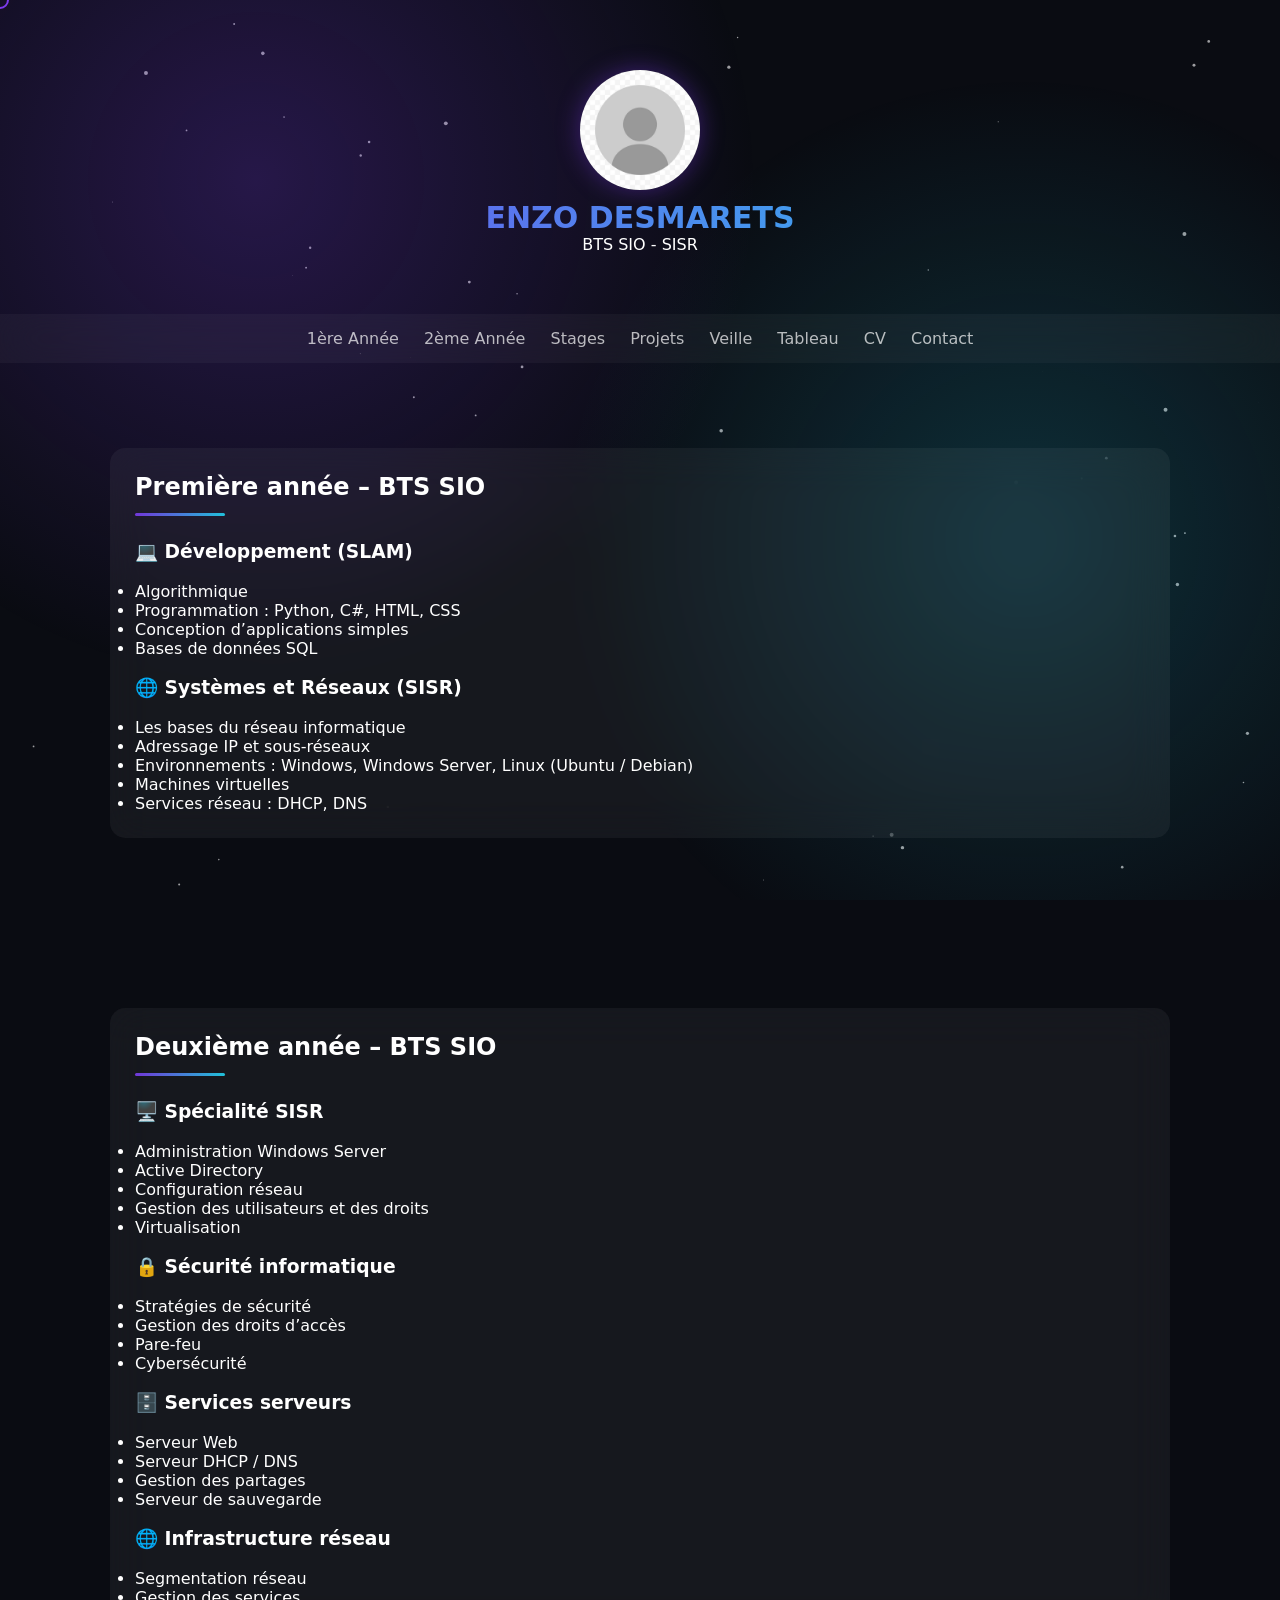
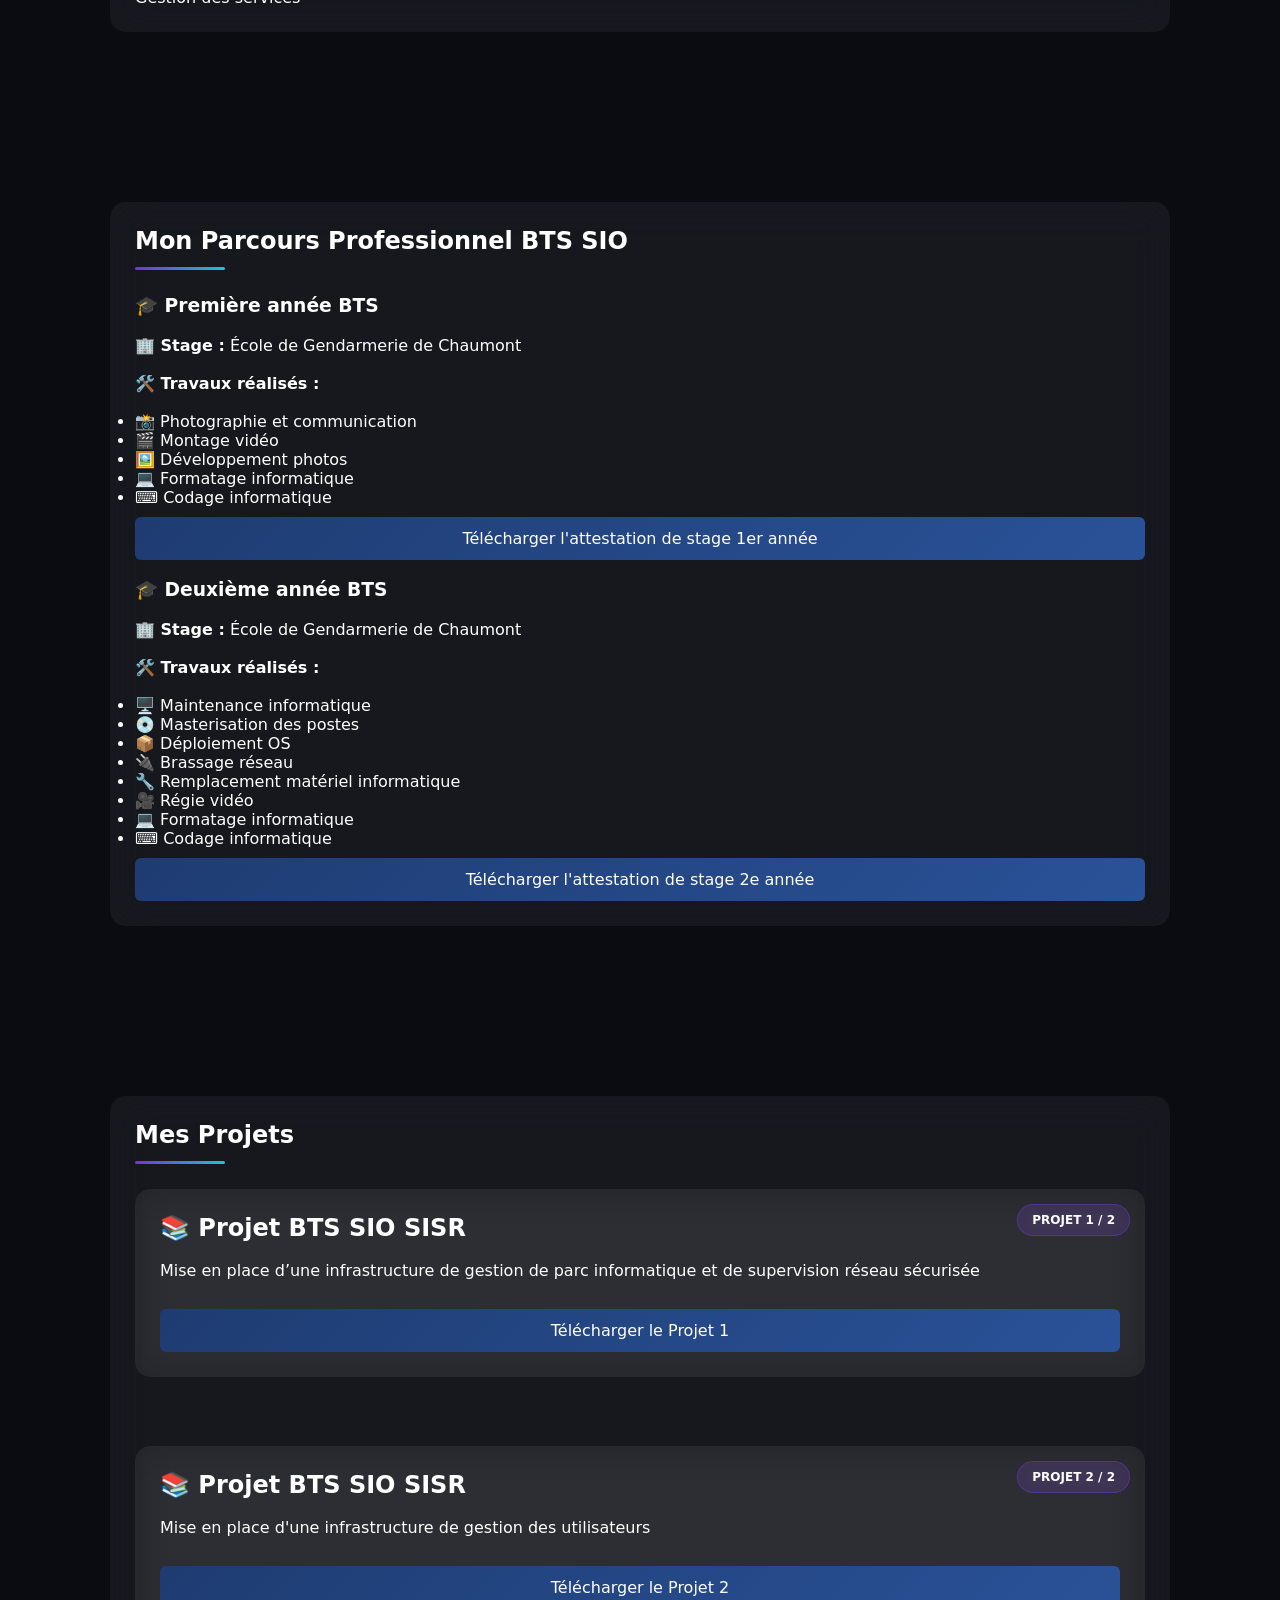
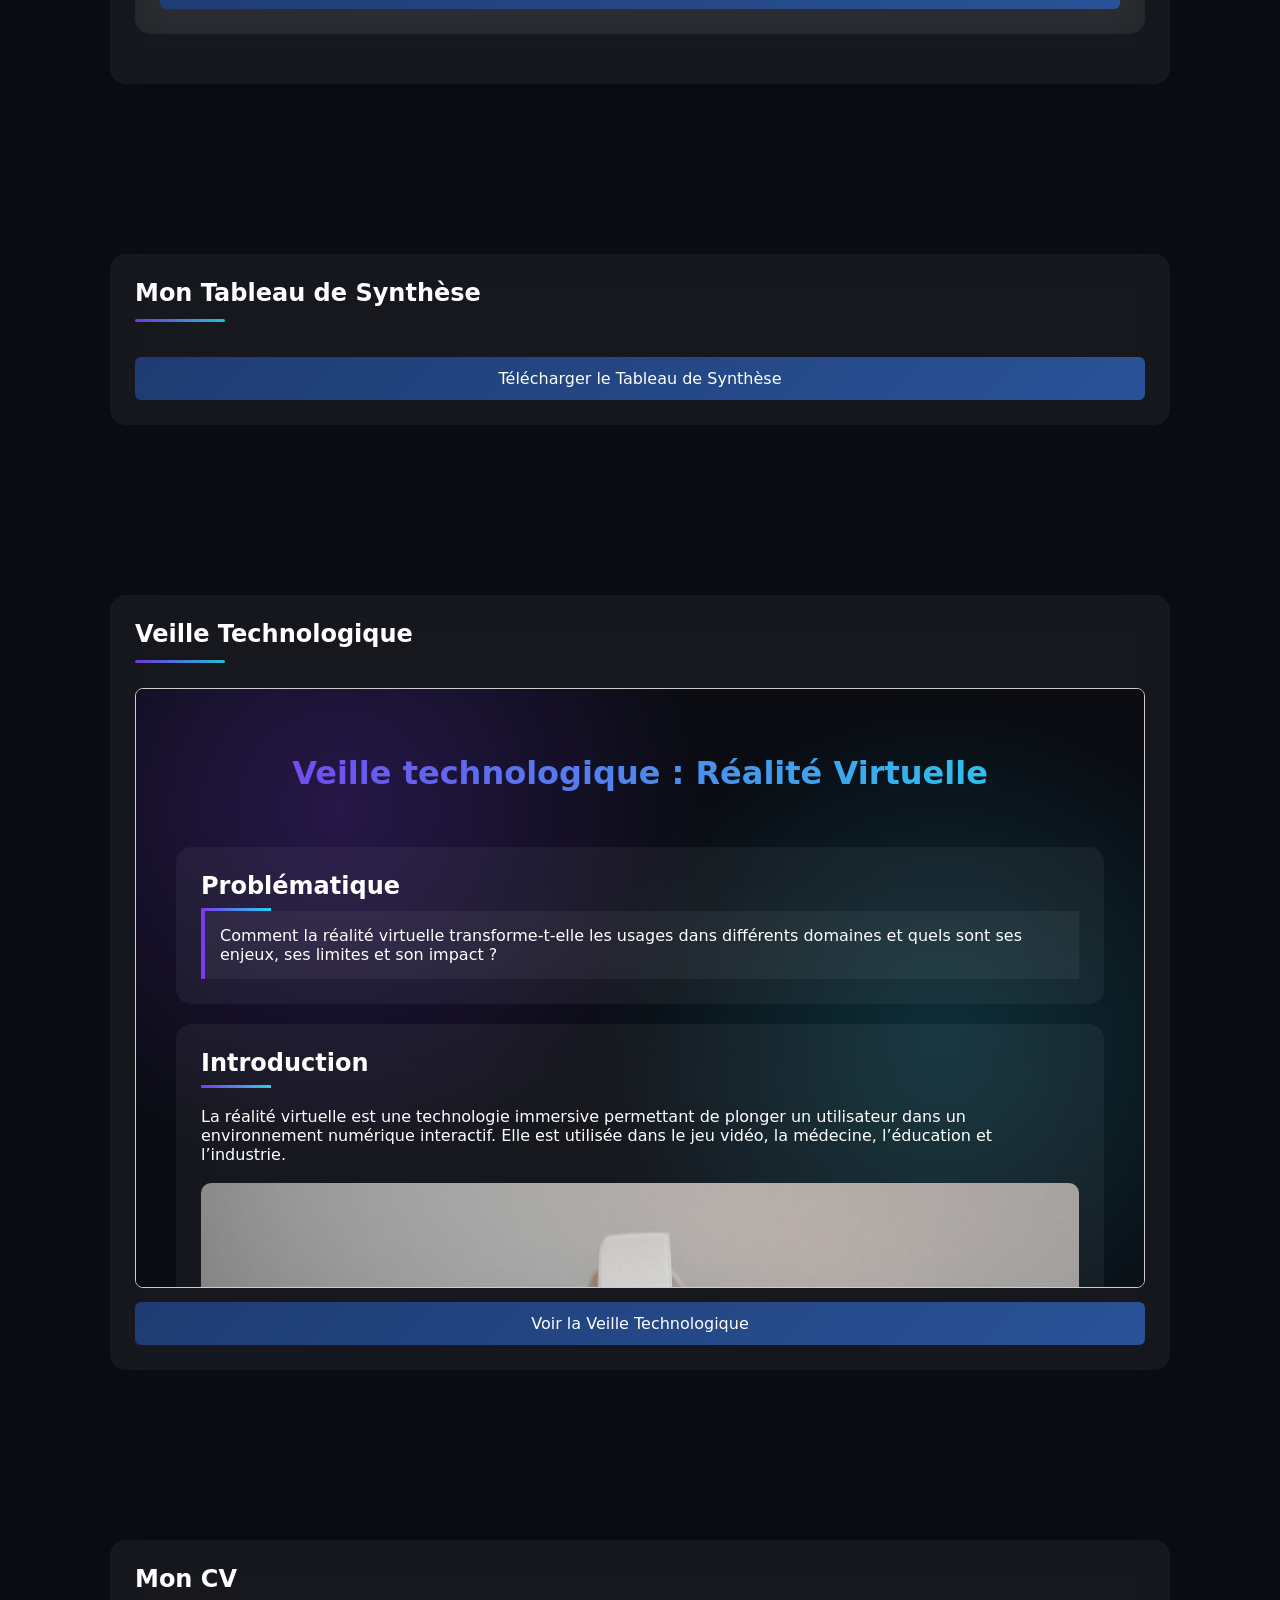
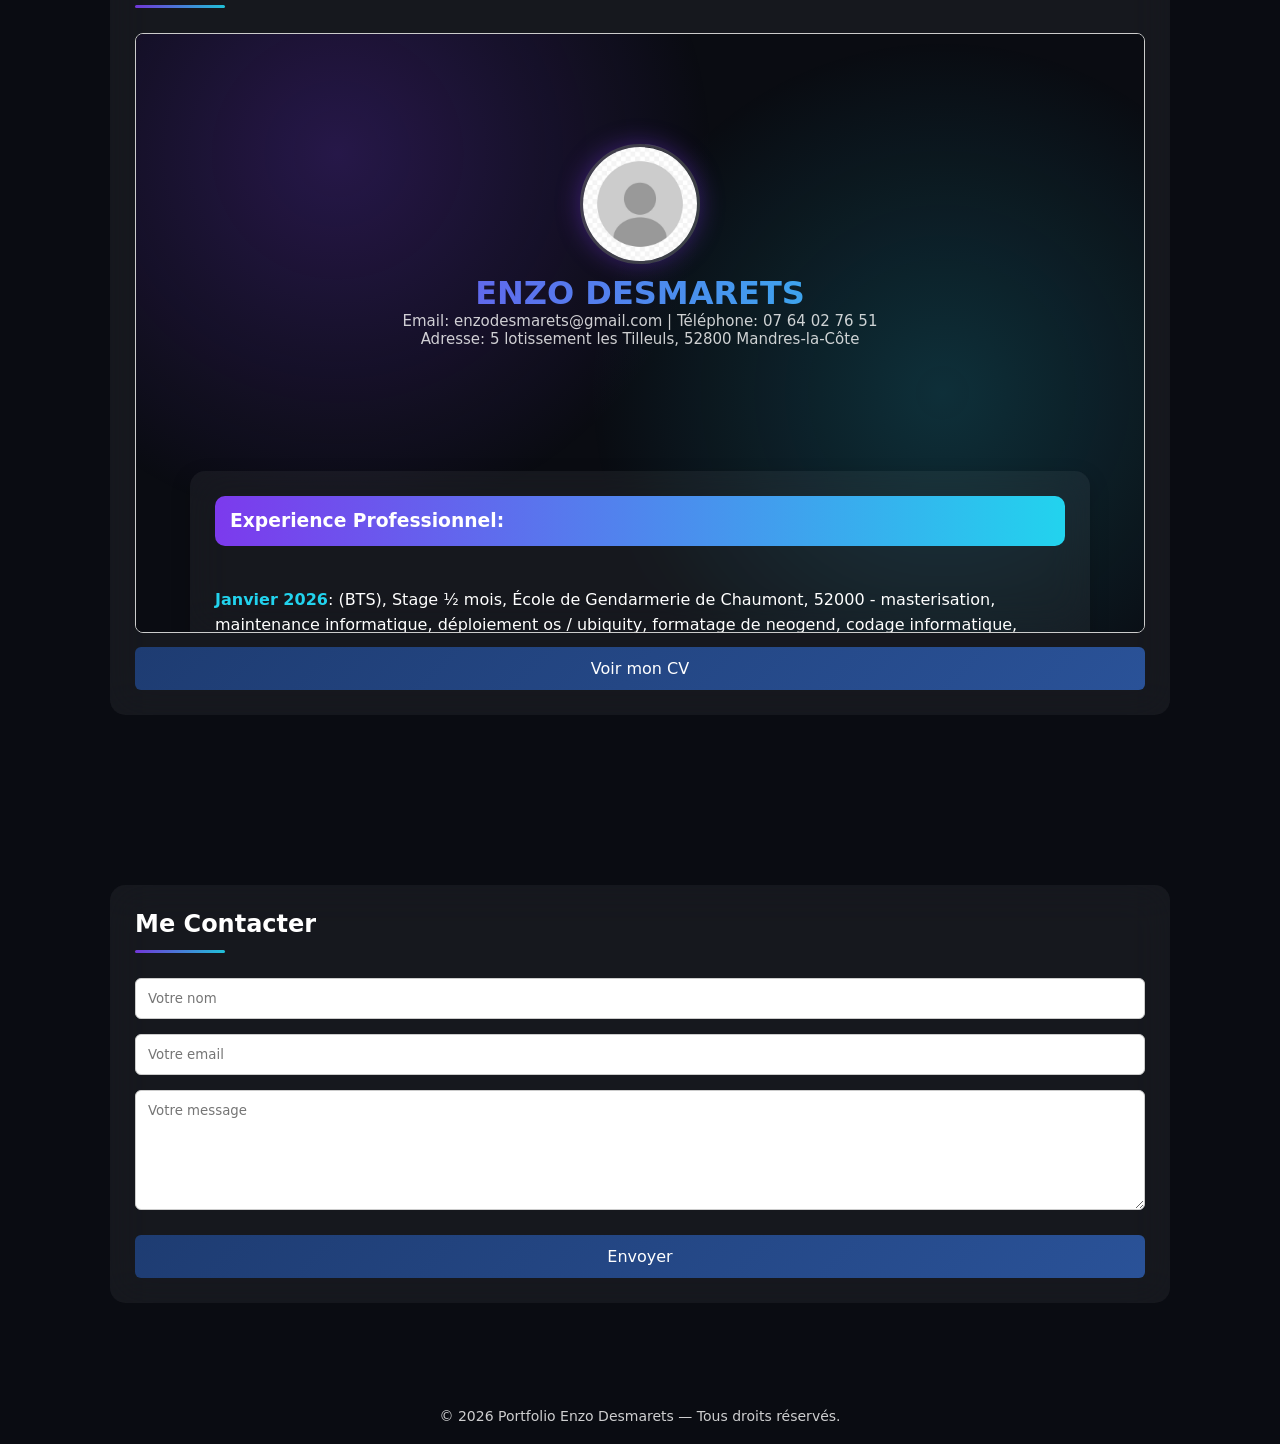
==== index.html @ a26c182f "Update index.html" ====
<!DOCTYPE html>
<html lang="fr">
<head>
<meta charset="UTF-8">
<meta name="viewport" content="width=device-width, initial-scale=1.0">
<meta name="google-site-verification" content="pFvo2WnV0x5pmkBPAcNM3B3p7vbCl_93_5OpDo-LaFs" />
    <title>Portfolio - Enzo Desmarets</title>
<meta property="og:title" content="Enzo DESMARETS">
<meta property="og:description" content="MON PORTEFOLIO">
<meta property="og:image" content="https://enzodes.github.io/Portefolio/preview.png">
<meta property="og:url" content="https://enzodes.github.io/Portefolio/">
<meta property="og:type" content="website">
<meta property="og:image" content="https://enzodes.github.io/Portefolio/preview.png">
<html lang="fr">
<link rel="icon" type="image/x-icon" href="favicon.ico">
<link rel="icon" type="image/x-icon" href="favicon.ico">
<link rel="icon" type="image/png" sizes="32x32" href="favicon-32x32.png">
<link rel="icon" type="image/png" sizes="16x16" href="favicon-16x16.png">
<link rel="apple-touch-icon" sizes="180x180" href="apple-touch-icon.png">
<link rel="manifest" href="site.webmanifest">
<style>

/* =========================
RESET / BASE
========================= */
*{
  margin:0;
  padding:0;
  box-sizing:border-box;
  font-family:system-ui, Arial;
}

body{
  background:#0a0c12;
  color:white;
  overflow-x:hidden;
}

/* =========================
BACKGROUND ANIMÉ PREMIUM
========================= */
body::before{
  content:"";
  position:fixed;
  inset:0;
  background:
    radial-gradient(circle at 20% 20%, rgba(124,58,237,0.25), transparent 40%),
    radial-gradient(circle at 80% 60%, rgba(34,211,238,0.18), transparent 40%);
  animation:bgMove 12s infinite alternate ease-in-out;
  z-index:-2;
}

@keyframes bgMove{
  0%{transform:scale(1) translate(0,0);}
  100%{transform:scale(1.15) translate(30px,-20px);}
}

/* =========================
CURSOR CUSTOM
========================= */
.cursor{
  position:fixed;
  width:18px;
  height:18px;
  border:2px solid #7c3aed;
  border-radius:50%;
  pointer-events:none;
  transform:translate(-50%,-50%);
  transition:0.05s;
  z-index:9999;
}

/* =========================
PARTICLES
========================= */
#particles{
  position:fixed;
  inset:0;
  z-index:-3;
}

/* =========================
NAV PREMIUM
========================= */
nav{
  background:rgba(255,255,255,0.04);
  backdrop-filter:blur(20px);
  position:sticky;
  top:0;
  z-index:1000;
  padding:15px;
  text-align:center;
}

nav a{
  color:white;
  margin:10px;
  text-decoration:none;
  opacity:0.7;
  transition:0.3s;
  position:relative;
}

nav a:hover{
  opacity:1;
  color:#7c3aed;
}

nav a::after{
  content:"";
  position:absolute;
  left:0;
  bottom:-5px;
  width:0%;
  height:2px;
  background:#7c3aed;
  transition:0.3s;
}

nav a:hover::after{
  width:100%;
}

/* =========================
HERO / HEADER
========================= */
header{
  text-align:center;
  padding:60px 20px;
}

header img{
  width:120px;
  height:120px;
  border-radius:50%;
  object-fit:cover;
  margin-bottom:5px;
  box-shadow:0 0 25px rgba(124,58,237,0.4);
}

header h2{
  font-size:30px;
  background:linear-gradient(90deg,#7c3aed,#22d3ee);
  -webkit-background-clip:text;
  -webkit-text-fill-color:transparent;
}

/* =========================
SECTIONS
========================= */
section{
  max-width:1100px;
  margin:auto;
  padding:60px 20px;
}

/* =========================
CARDS PREMIUM
========================= */
.card{
  background:rgba(255,255,255,0.05);
  backdrop-filter:blur(20px);
  padding:25px;
  border-radius:15px;
  margin:25px 0;
  transition:0.5s;
  position:relative;
  overflow: hidden;
}

.card:hover{
  transform:translateY(-10px) scale(1.02);
  background:rgba(124,58,237,0.12);
}

.card::before{
  content:"";
  position:absolute;
 pointer-events: none;
  inset:0;
  background:radial-gradient(circle, rgba(124,58,237,0.2), transparent 60%);
  opacity:0;
  transition:0.5s;
}

.card:hover::before{
  opacity:1;
}

/* =========================
BUTTONS
========================= */
button{
  padding:12px 20px;
  border:none;
  border-radius:10px;
  background:#7c3aed;
  color:white;
  cursor:pointer;
  transition:0.3s;
}

button:hover{
  transform:scale(1.05);
  box-shadow:0 0 25px rgba(124,58,237,0.4);
}

/* =========================
REVEAL ANIMATION
========================= */
.reveal{
  opacity:0;
  transform:translateY(50px);
  transition:1s ease;
}

.reveal.active{
  opacity:1;
  transform:translateY(0);
}

/* =========================
SMOOTH SCROLL
========================= */
html{
  scroll-behavior:smooth;
}

.divider{
  width:90px;
  height:3px;
  margin:12px 0 25px 0;
  border-radius:10px;
  background:linear-gradient(90deg,#7c3aed,#22d3ee);
  opacity:0.9;
}

/* =========================
BOUTONS PREMIUM AURA
========================= */
button{
  position:relative;
  overflow:hidden;
  z-index:1;
}

/* effet glow */
button::before{
  content:"";
  position:absolute;
  inset:-2px;
  border-radius:inherit;
  background:linear-gradient(90deg,#7c3aed,#22d3ee,#7c3aed);
  opacity:0;
  filter:blur(12px);
  transition:0.3s;
  z-index:-1;
}

/* animation hover */
button:hover::before{
  opacity:1;
  animation:glowMove 6s linear infinite;
}

/* effet mouvement */
button:hover{
  transform:translateY(-2px) scale(1.02);
  box-shadow:0 10px 25px rgba(124,58,237,0.3);
}

/* animation du glow */
@keyframes glowMove{
  0%{background-position:0%;}
  100%{background-position:200%;}
}
button:active{
  transform:scale(0.97);
}

/* =========================
BADGE PROJET (premium)
========================= */
.badge {
  position: absolute;
  top: 15px;
  right: 15px;

  padding: 8px 14px;
  border-radius: 20px;

  background: rgba(124,58,237,0.15);
  backdrop-filter: blur(10px);

  border: 1px solid rgba(124,58,237,0.4);
  color: white;

  font-weight: bold;
  font-size: 12px;
}
	
</style>
</head>

<body>

<div class="cursor"></div>
<canvas id="particles"></canvas>

<header>
<img src="preview.png" 
     style="
        width:120px;
        height:120px;
        object-fit:cover;
        border-radius:50%;
        display:block;
	  margin:10px auto;
     ">
<h2>ENZO DESMARETS</h2>
<p>BTS SIO - SISR</p>
</header>

<nav>
<a href="#annee1">1ère Année</a>
<a href="#annee2">2ème Année</a>
<a href="#stages">Stages</a>
<a href="#projets">Projets</a>
<a href="#techno">Veille</a>
<a href="#tableau">Tableau</a>
<a href="#cv">CV</a>
<a href="#contact">Contact</a>
</nav>

<!-- TON CONTENU ORIGINAL (inchangé) -->

<section id="annee1" class="reveal">
<div class="card">
<h2>Première année – BTS SIO</h2>
<div class="divider"></div>
<h3>💻 Développement (SLAM)</h3>
<ul>
<br>
<li>Algorithmique</li>
<li>Programmation : Python, C#, HTML, CSS</li>
<li>Conception d’applications simples</li>
<li>Bases de données SQL</li>
</ul>
<br>
<h3>🌐 Systèmes et Réseaux (SISR)</h3>
<ul>
<br>
<li>Les bases du réseau informatique</li>
<li>Adressage IP et sous-réseaux</li>
<li>Environnements : Windows, Windows Server, Linux (Ubuntu / Debian)</li>
<li>Machines virtuelles</li>
<li>Services réseau : DHCP, DNS</li>
</ul>
</div>
</section>

<section id="annee2" class="reveal">
<div class="card">
<h2>Deuxième année – BTS SIO</h2>
<div class="divider"></div>
<h3>🖥️ Spécialité SISR</h3>
<ul>
<br>
<li>Administration Windows Server</li>
<li>Active Directory</li>
<li>Configuration réseau</li>
<li>Gestion des utilisateurs et des droits</li>
<li>Virtualisation</li>
</ul>
<br>
<h3>🔒 Sécurité informatique</h3>
<ul>
<br>
<li>Stratégies de sécurité</li>
<li>Gestion des droits d’accès</li>
<li>Pare-feu</li>
<li>Cybersécurité</li>
</ul>
<br>
<h3>🗄️ Services serveurs</h3>
<ul>
<br>
<li>Serveur Web</li>
<li>Serveur DHCP / DNS</li>
<li>Gestion des partages</li>
<li>Serveur de sauvegarde</li>
</ul>
<br>
<h3>🌐 Infrastructure réseau</h3>
<ul>
<br>
<li>Segmentation réseau</li>
<li>Gestion des services</li>
</ul>
</div>
</section>

<section id="stages" class="reveal">
<div class="card">

    <h2 style="text-align: left;">Mon Parcours Professionnel BTS SIO</h2>
    <div class="divider"></div>

    <div class="timeline" style="position: relative; margin: 0; padding: 0;">
        <h3>🎓 Première année BTS</h3>
        <br>
        <p><strong>🏢 Stage :</strong> École de Gendarmerie de Chaumont</p>
        <br>
         
        <h4>🛠️ Travaux réalisés :</h4>
        <br>
        <ul>
            <li>📸 Photographie et communication</li>
            <li>🎬 Montage vidéo</li>
            <li>🖼️ Développement photos</li>
            <li>💻 Formatage informatique</li>
            <li>⌨️ Codage informatique</li>
        </ul>

					<a href="">
 <button style="
      width: 100%;
      padding: 12px;
      font-size: 16px;
     background: linear-gradient(135deg, #1e3c72, #2a5298);
      color: #fff;
      border: none;
      border-radius: 6px;
      cursor: pointer;
	  margin-top:10px
    ">
      Télécharger l'attestation de stage 1er année
 </button>
</a>

        <br><br>
        <h3>🎓 Deuxième année BTS</h3>
        <br>
        <p><strong>🏢 Stage :</strong> École de Gendarmerie de Chaumont</p>
        <br>

        <h4>🛠️ Travaux réalisés :</h4>
		<br>
        <ul>
            <li>🖥️ Maintenance informatique</li>
            <li>💿 Masterisation des postes</li>
            <li>📦 Déploiement OS</li>
            <li>🔌 Brassage réseau</li>
            <li>🔧 Remplacement matériel informatique</li>
            <li>🎥 Régie vidéo</li>
            <li>💻 Formatage informatique</li>
            <li>⌨️ Codage informatique</li>
			
			<a href="">
 <button style="
      width: 100%;
      padding: 12px;
      font-size: 16px;
     background: linear-gradient(135deg, #1e3c72, #2a5298);
      color: #fff;
      border: none;
      border-radius: 6px;
      cursor: pointer;
	  margin-top:10px
    ">
      Télécharger l'attestation de stage 2e année
 </button>
</a>
        </ul>
         </div>
    </div>
</div>
</section>


<section id="projets" class="reveal">
		<div class="card">

<h2>Mes Projets</h2>
	<div class="divider"></div>
<div class="card">
 <div class="badge">PROJET 1 / 2</div>
    <h1>📚 Projet BTS SIO SISR</h1>
		<br>
    <p>Mise en place d’une infrastructure de gestion de parc informatique et de supervision réseau sécurisée</p>
		<br>
<a href="BTS_SIO_Epreuve E6_DESMARETS Enzo_Projet (1).docx">
 <button style="
      width: 100%;
      padding: 12px;
      font-size: 16px;
     background: linear-gradient(135deg, #1e3c72, #2a5298);
      color: #fff;
      border: none;
      border-radius: 6px;
      cursor: pointer;
	  margin-top:10px
    ">
      Télécharger le Projet 1
 </button>
</a>
</div>
<br>
	<div class="card">
	<div class="badge">PROJET 2 / 2</div>
    <h1>📚 Projet BTS SIO SISR</h1>
	<br>
    <p>Mise en place d'une infrastructure de gestion des utilisateurs</p>
	<br>
<a href="BTS_SIO_Epreuve E6_DESMARETS Enzo_Projet (2).docx">

 <button style="
      width: 100%;
      padding: 12px;
      font-size: 16px;
     background: linear-gradient(135deg, #1e3c72, #2a5298);
      color: #fff;
      border: none;
      border-radius: 6px;
      cursor: pointer;
	  margin-top:10px
    ">
	
      Télécharger le Projet 2
 </button>
</a>
</div>
</div>
</section>

	<section id="tableau" class="reveal">
	<div class="card">

<h2>Mon Tableau de Synthèse</h2>
<div class="divider"></div>
<a href="Tableau_de_synthese_2026.xlsx">
 <button style="
      width: 100%;
      padding: 12px;
      font-size: 16px;
     background: linear-gradient(135deg, #1e3c72, #2a5298);
      color: #fff;
      border: none;
      border-radius: 6px;
      cursor: pointer;
	  margin-top:10px
    ">
      Télécharger le Tableau de Synthèse
 </button>
</a>
</div>
</section>

<section id="techno" class="reveal">
<div class="card">
<h2>Veille Technologique</h2>
<div class="divider"></div>
<iframe 
    src="veille.html"        
    width="100%"        
    height="600px"      
    style="border:1px solid #ccc; border-radius:8px;"
    frameborder="0"
    allowfullscreen>
</iframe>

 <a href="veille.html">

 <button style="
      width: 100%;
      padding: 12px;
      font-size: 16px;
     background: linear-gradient(135deg, #1e3c72, #2a5298);
      color: #fff;
      border: none;
      border-radius: 6px;
      cursor: pointer;
	  margin-top:10px
    ">
      Voir la Veille Technologique
 </button>
 </a>
</section>
</div>

<section id="cv" class="reveal">
<div class="card">
<h2>Mon CV</h2>
<div class="divider"></div>

<iframe 
    src="CV.html"        
    width="100%"        
    height="600px"      
    style="border:1px solid #ccc; border-radius:8px;"
    frameborder="0"
    allowfullscreen>
</iframe>
	<a href="CV.html">
	
	

 <button style="
      width: 100%;
      padding: 12px;
      font-size: 16px;
     background: linear-gradient(135deg, #1e3c72, #2a5298);
      color: #fff;
      border: none;
      border-radius: 6px;
      cursor: pointer;
	  margin-top:10px
    ">
      Voir mon CV
 </button>
</a>
</div>
</section>



<section id="contact" class="reveal">
<div class="card">
  <h2>Me Contacter</h2>
<div class="divider"></div>
  <form action="mailto:enzodesmarets@gmail.com" method="POST" style="display:flex; flex-direction:column; gap:15px; margin-top:10px;">
      <input type="text" name="name" placeholder="Votre nom" required style="padding:12px; border-radius:6px; border:1px solid #ccc;">
      <input type="email" name="email" placeholder="Votre email" required style="padding:12px; border-radius:6px; border:1px solid #ccc;">
      <textarea name="message" placeholder="Votre message" required style="padding:12px; border-radius:6px; border:1px solid #ccc; min-height:120px;"></textarea>
      <button type="submit" style="padding:12px; background:#00bfff; color:#fff; border:none; background: linear-gradient(135deg, #1e3c72, #2a5298);border-radius:6px; cursor:pointer; font-size:16px; margin-top:10px">Envoyer</button>
  </form>
</div>
</section>

<script>

/* =========================
CURSOR
========================= */
const cursor=document.querySelector(".cursor");

document.addEventListener("mousemove",(e)=>{
  cursor.style.left=e.clientX+"px";
  cursor.style.top=e.clientY+"px";
});

/* =========================
REVEAL
========================= */
const observer=new IntersectionObserver(entries=>{
  entries.forEach(entry=>{
    if(entry.isIntersecting){
      entry.target.classList.add("active");
    }
  });
});

document.querySelectorAll(".reveal").forEach(el=>{
  observer.observe(el);
});

/* =========================
PARTICLES
========================= */
const canvas=document.getElementById("particles");
const ctx=canvas.getContext("2d");

canvas.width=window.innerWidth;
canvas.height=window.innerHeight;

let particles=[];

for(let i=0;i<70;i++){
  particles.push({
    x:Math.random()*canvas.width,
    y:Math.random()*canvas.height,
    r:Math.random()*2,
    dx:(Math.random()-0.5)*0.5,
    dy:(Math.random()-0.5)*0.5
  });
}

function animate(){
  ctx.clearRect(0,0,canvas.width,canvas.height);

  particles.forEach(p=>{
    p.x+=p.dx;
    p.y+=p.dy;

    if(p.x<0||p.x>canvas.width)p.dx*=-1;
    if(p.y<0||p.y>canvas.height)p.dy*=-1;

    ctx.beginPath();
    ctx.arc(p.x,p.y,p.r,0,Math.PI*2);
    ctx.fillStyle="rgba(255,255,255,0.6)";
    ctx.fill();
  });

  requestAnimationFrame(animate);
}

animate();

</script>
<footer style="text-align:center; padding:20px; font-size:14px; opacity:0.8;">
  © 2026 Portfolio Enzo Desmarets — Tous droits réservés.
</footer>
</body>
</html>
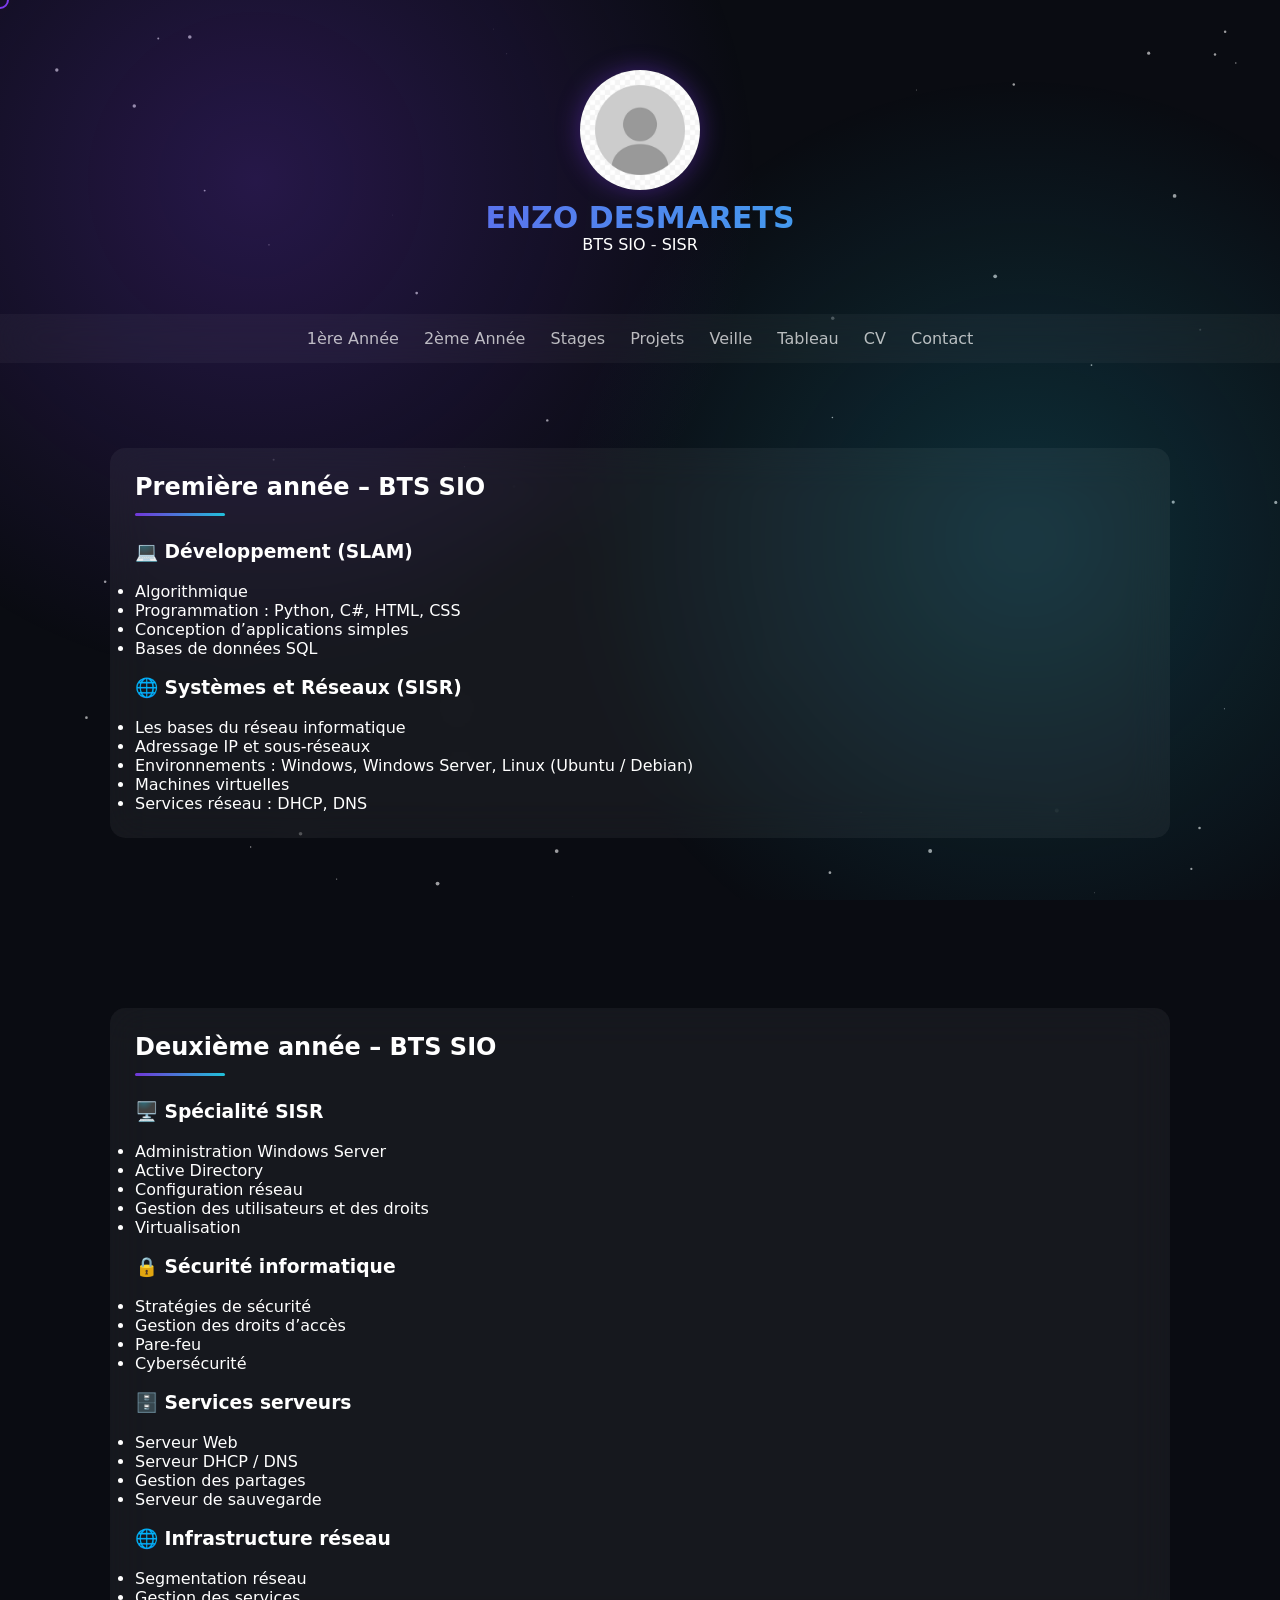
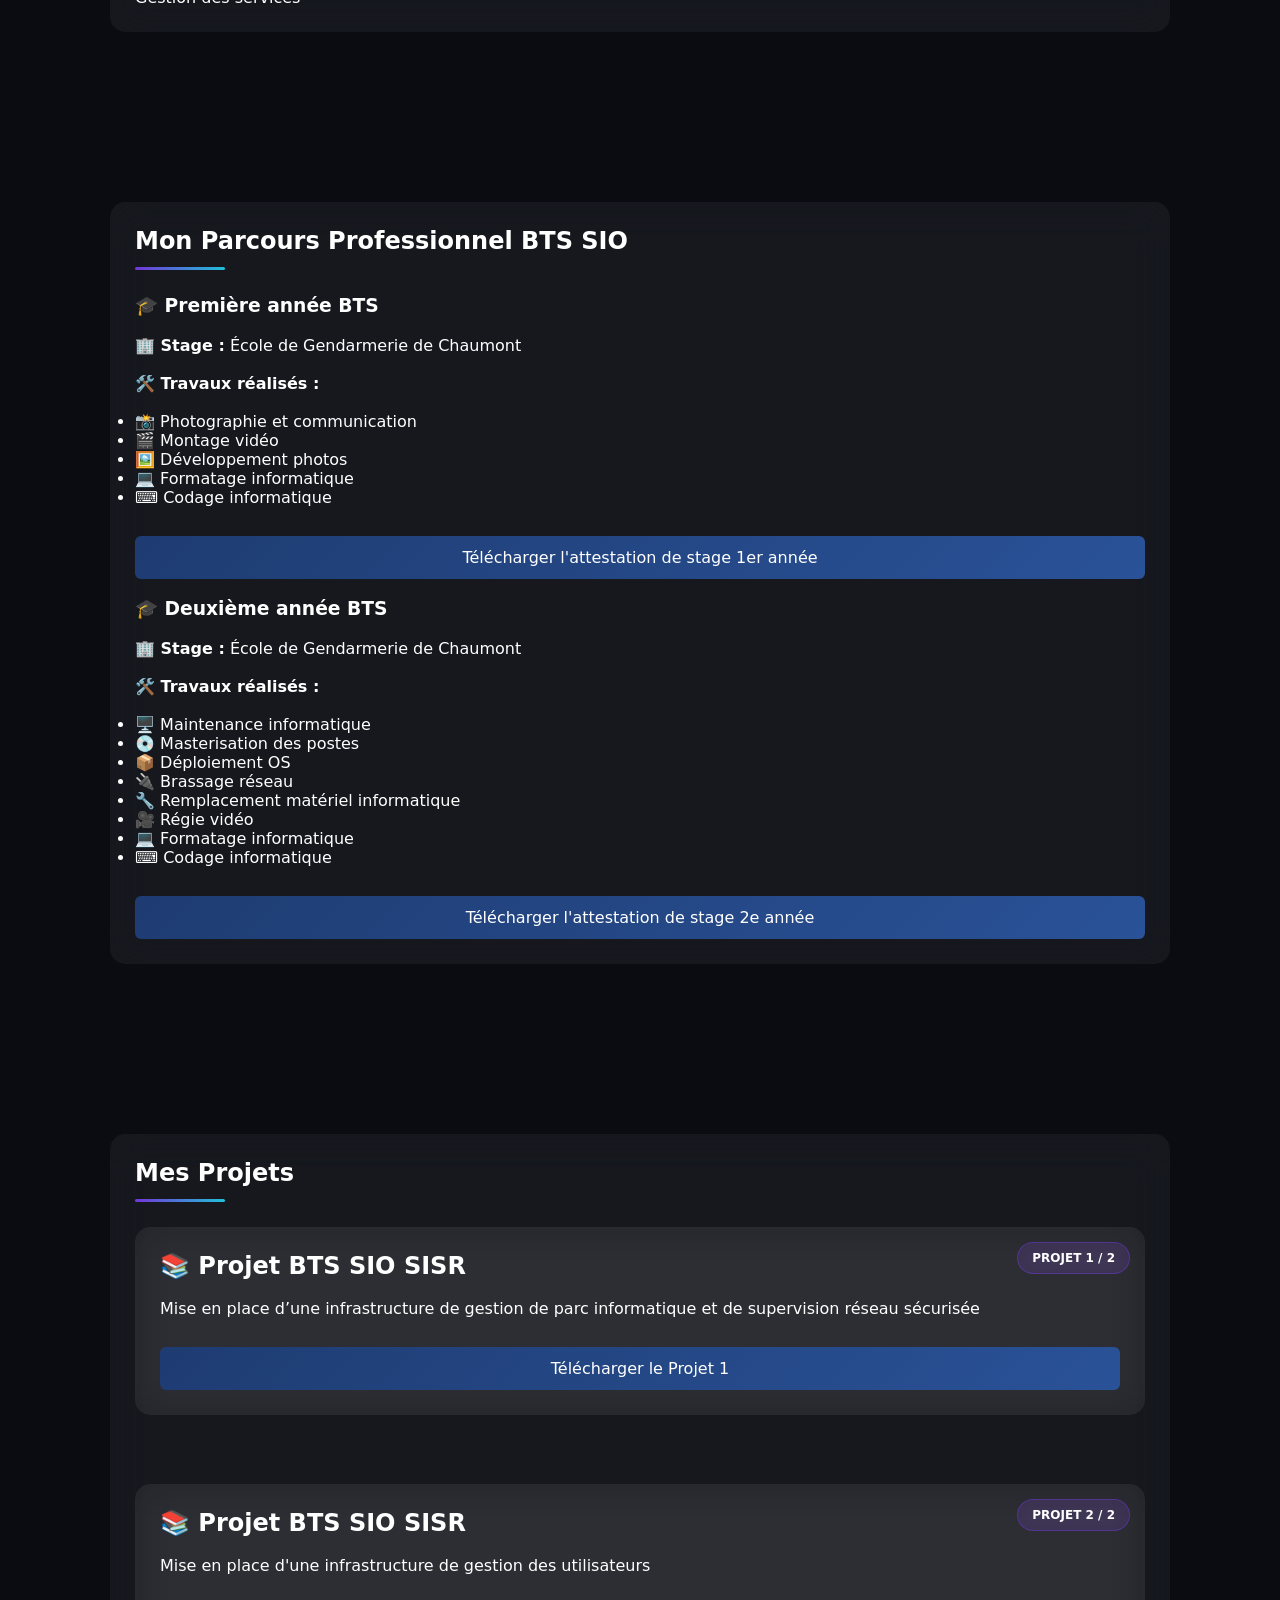
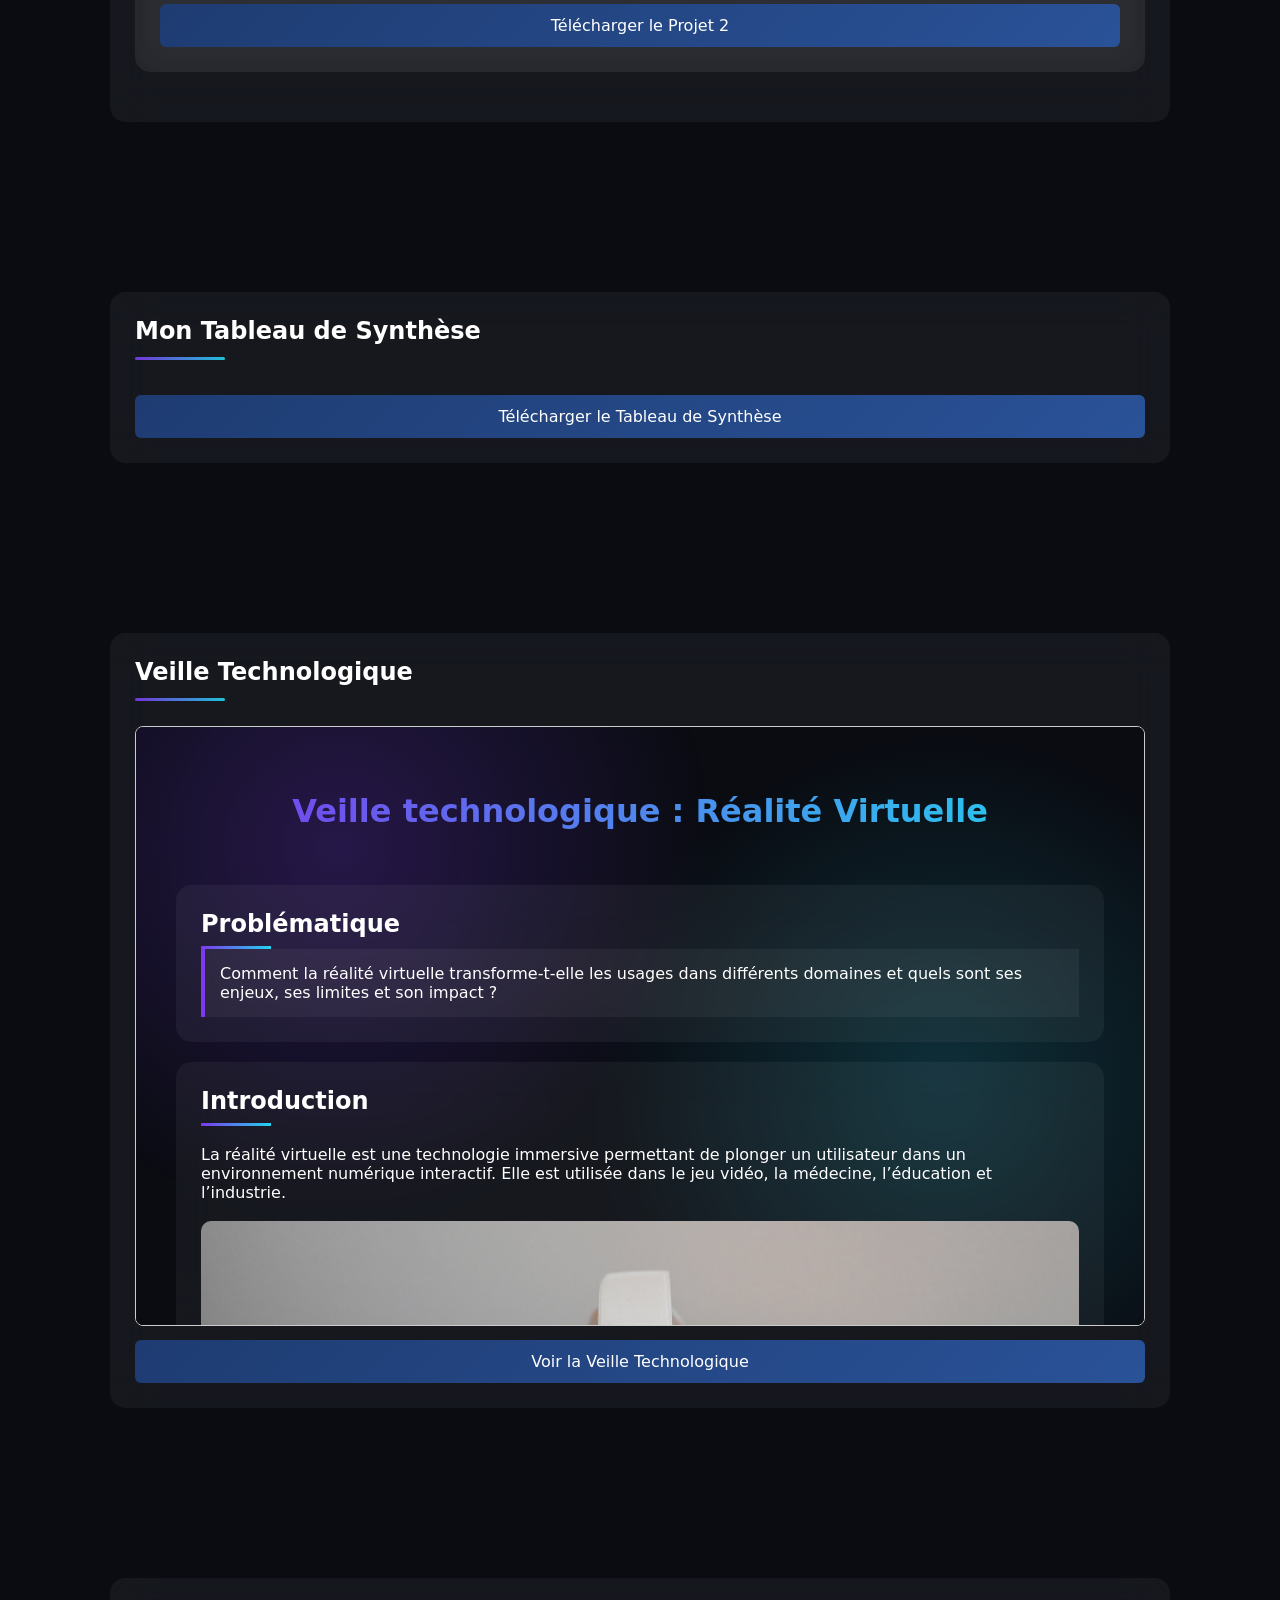
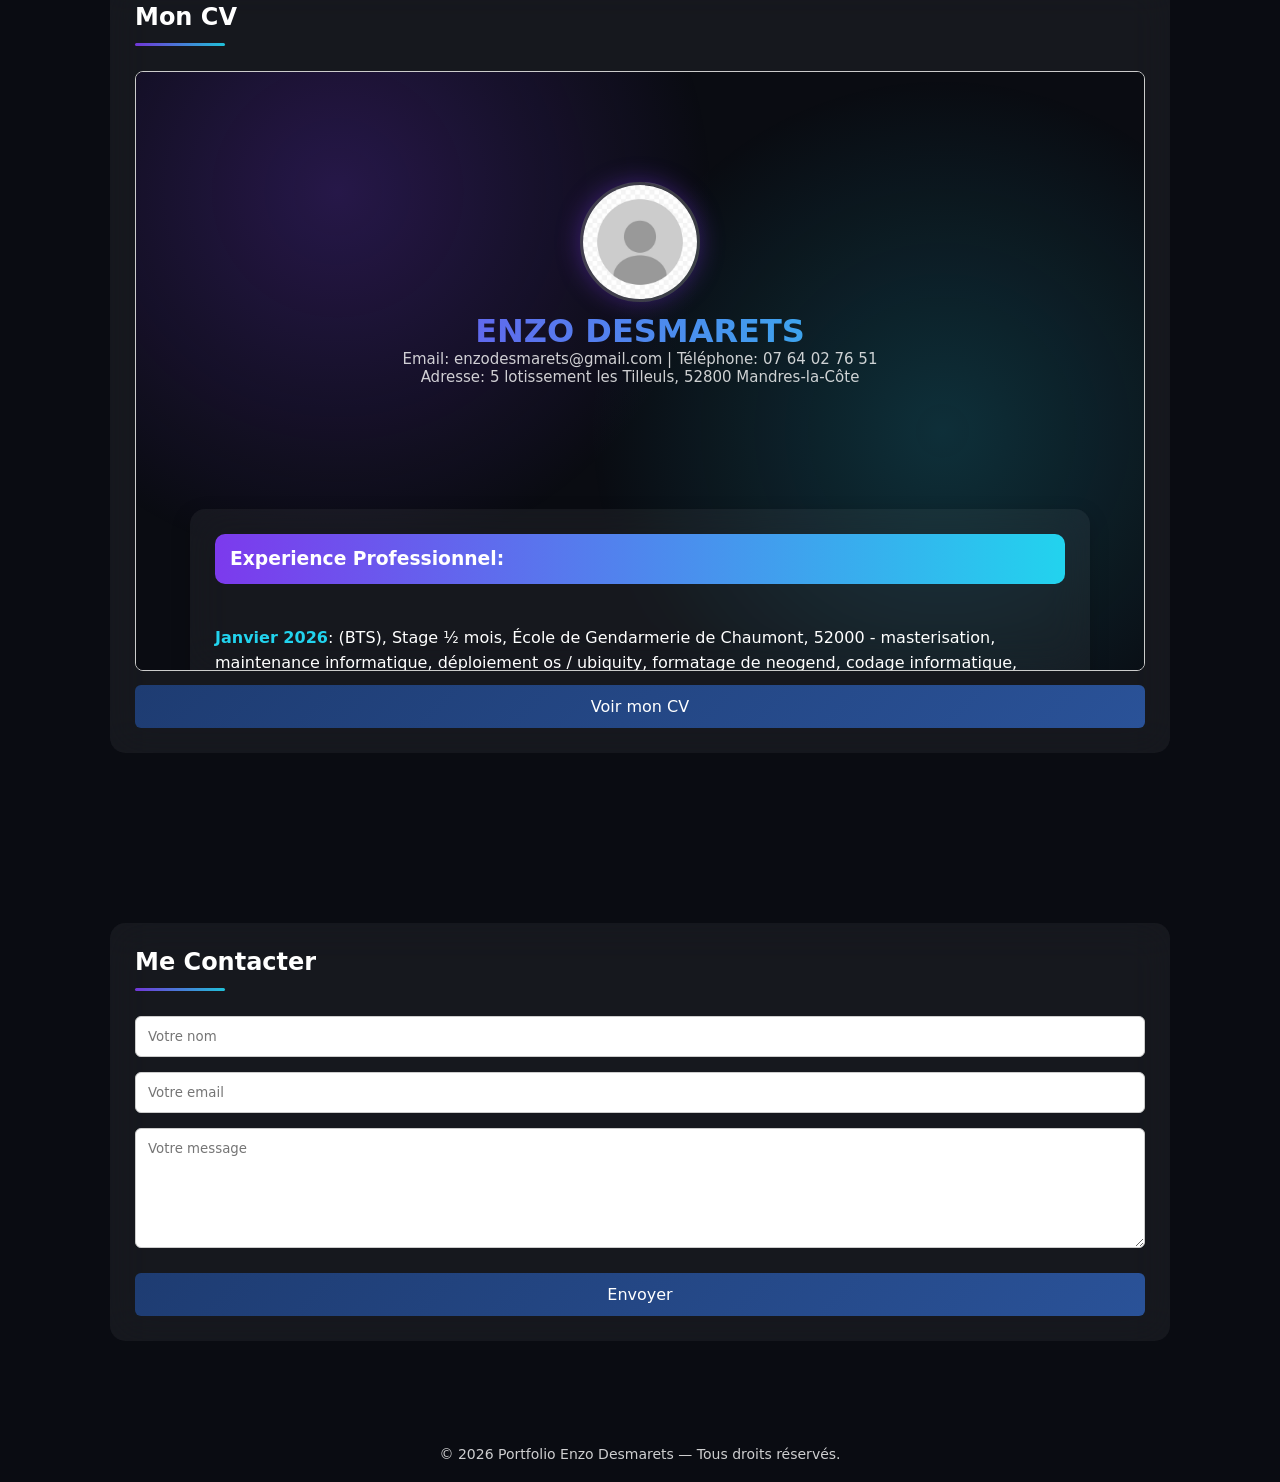
==== commit 2b225b63: "Update index.html" ====
--- a/index.html
+++ b/index.html
@@ -421,7 +421,7 @@
             <li>💻 Formatage informatique</li>
             <li>⌨️ Codage informatique</li>
         </ul>
-
+       <br>
 					<a href="">
  <button style="
       width: 100%;
@@ -455,7 +455,7 @@
             <li>🎥 Régie vidéo</li>
             <li>💻 Formatage informatique</li>
             <li>⌨️ Codage informatique</li>
-			
+			       <br>
 			<a href="">
  <button style="
       width: 100%;
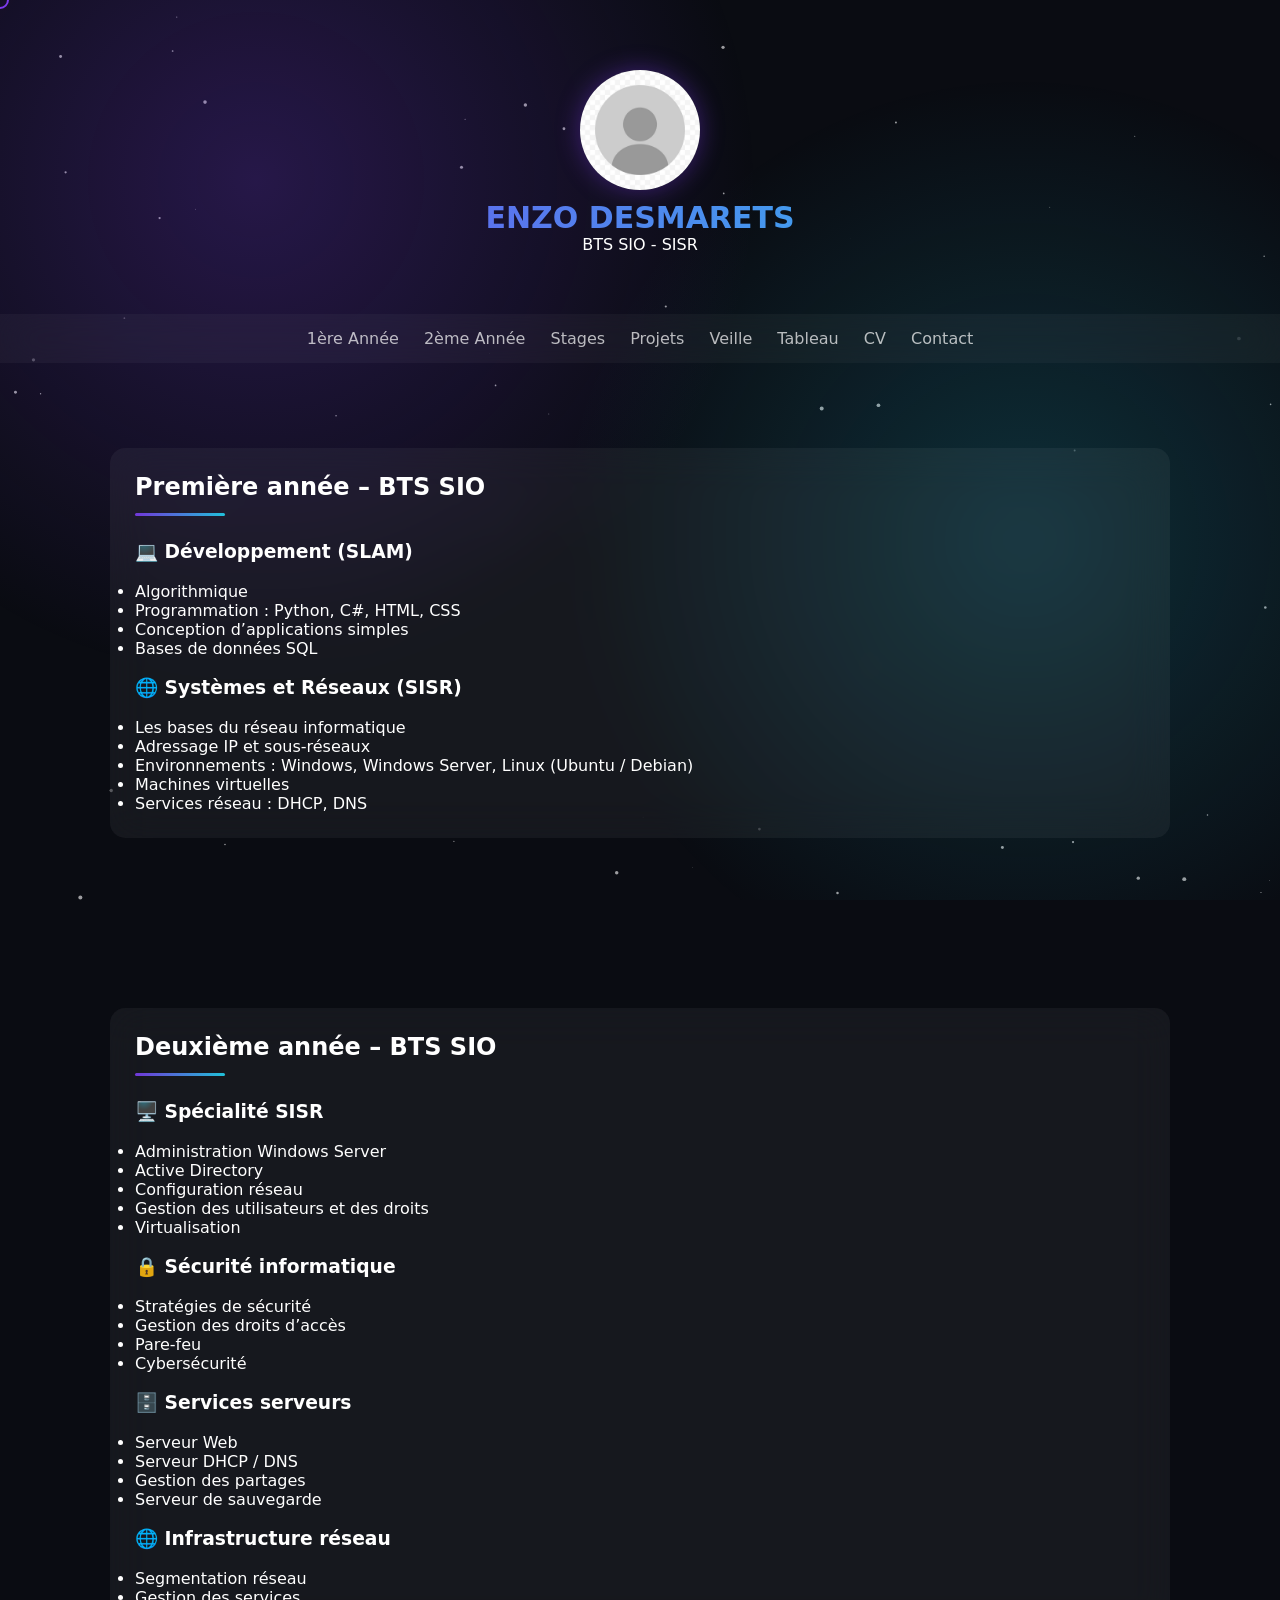
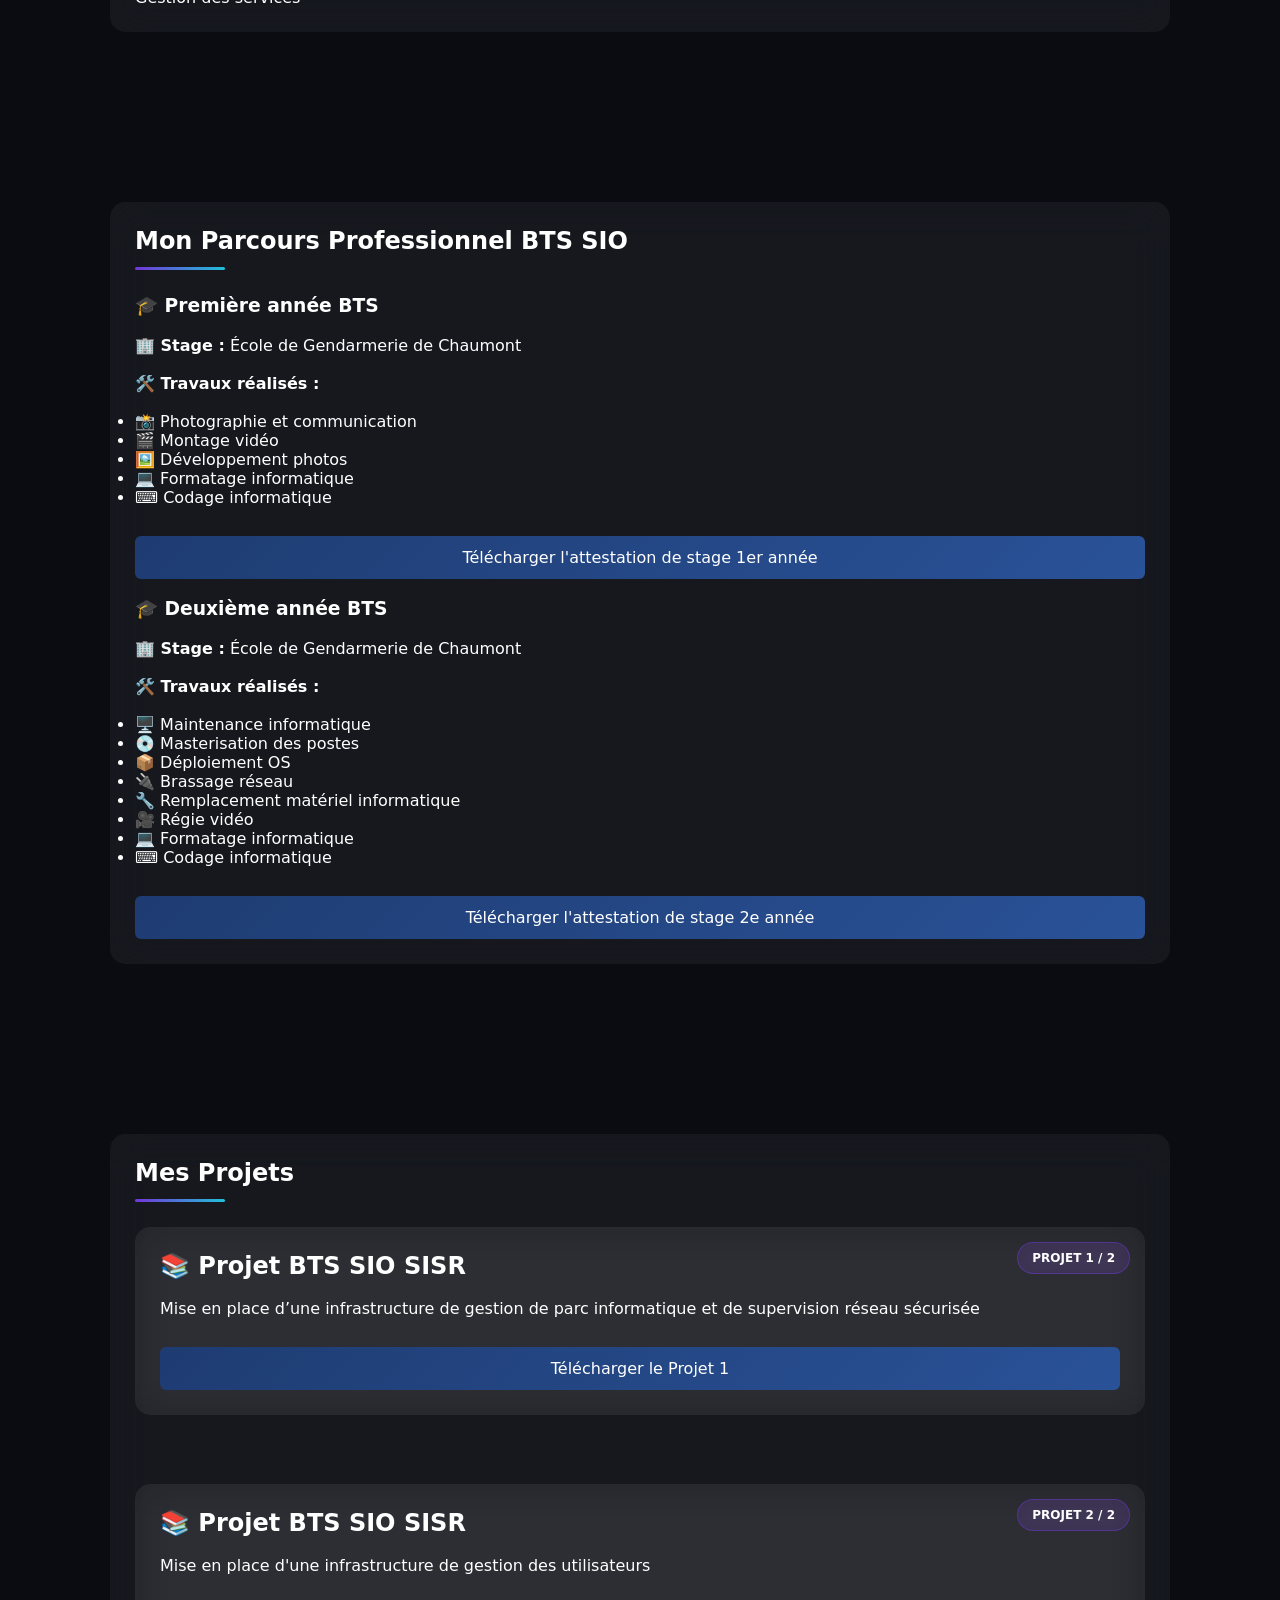
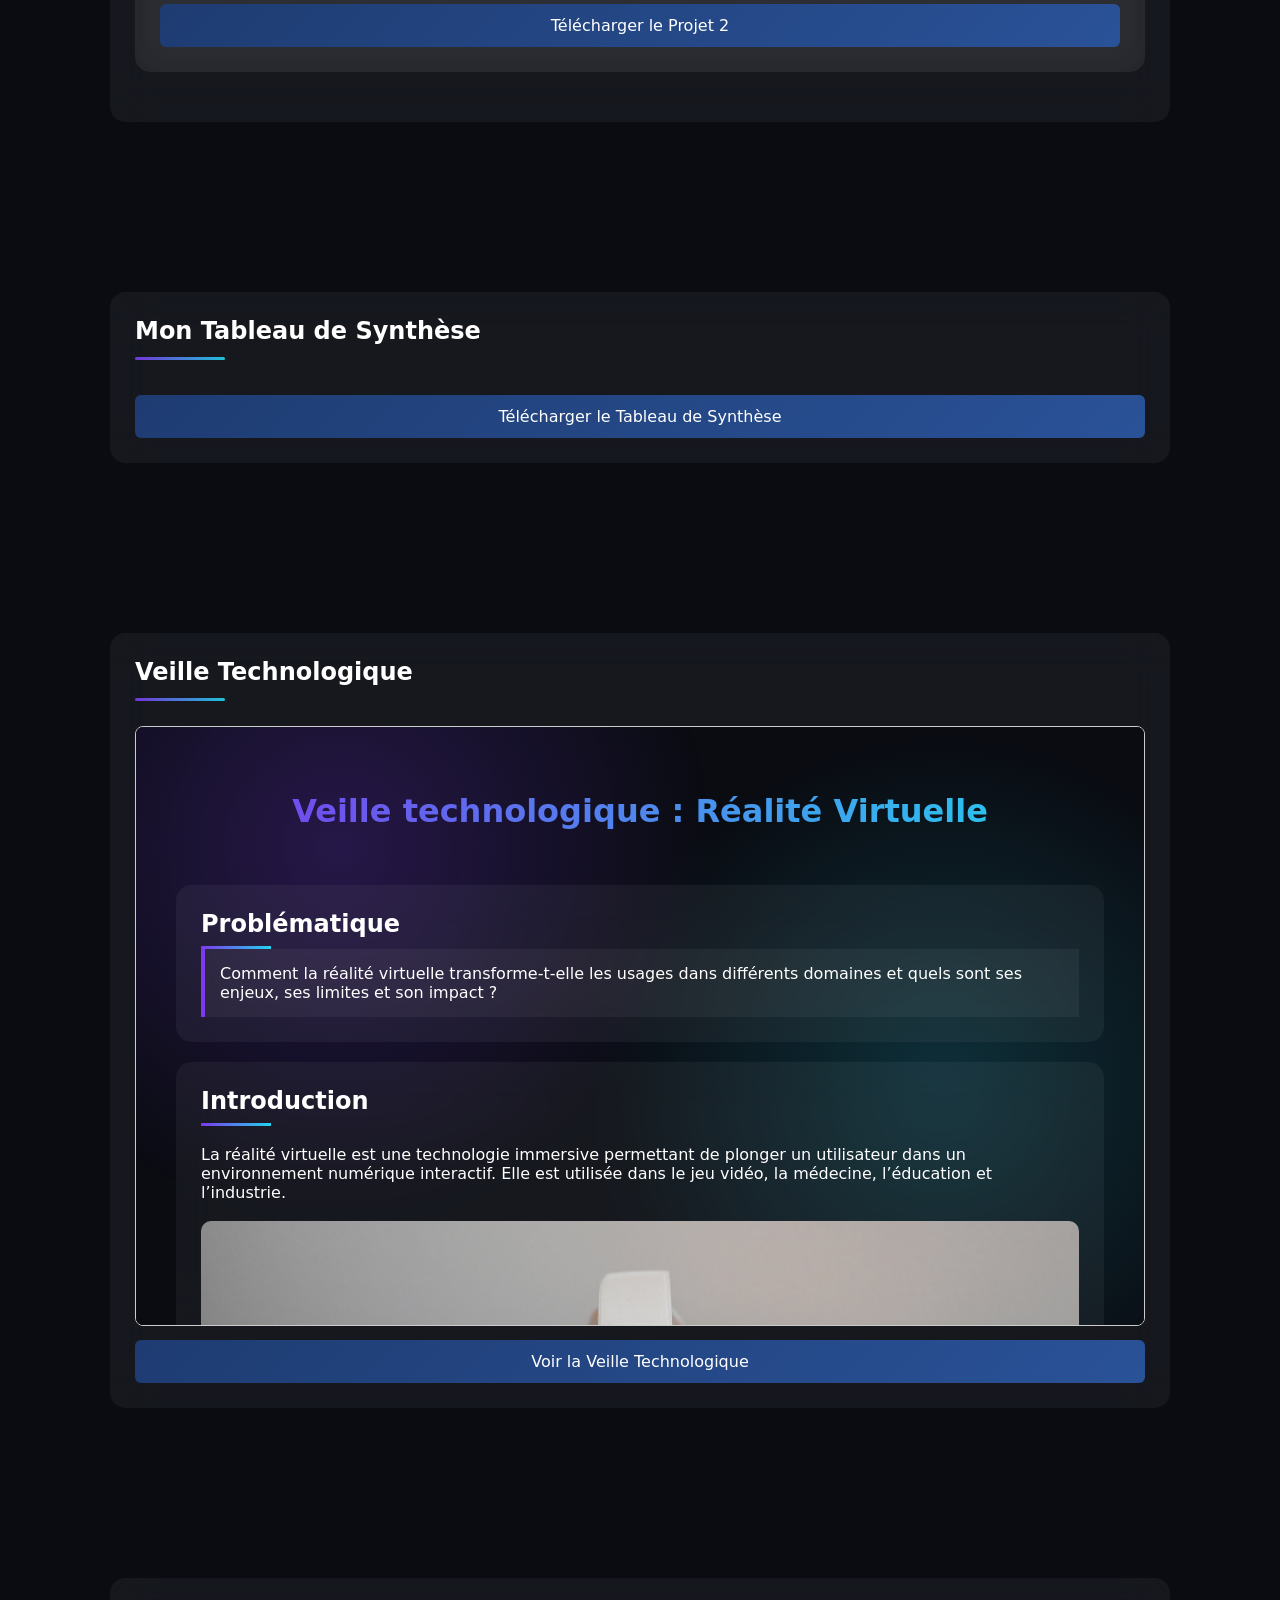
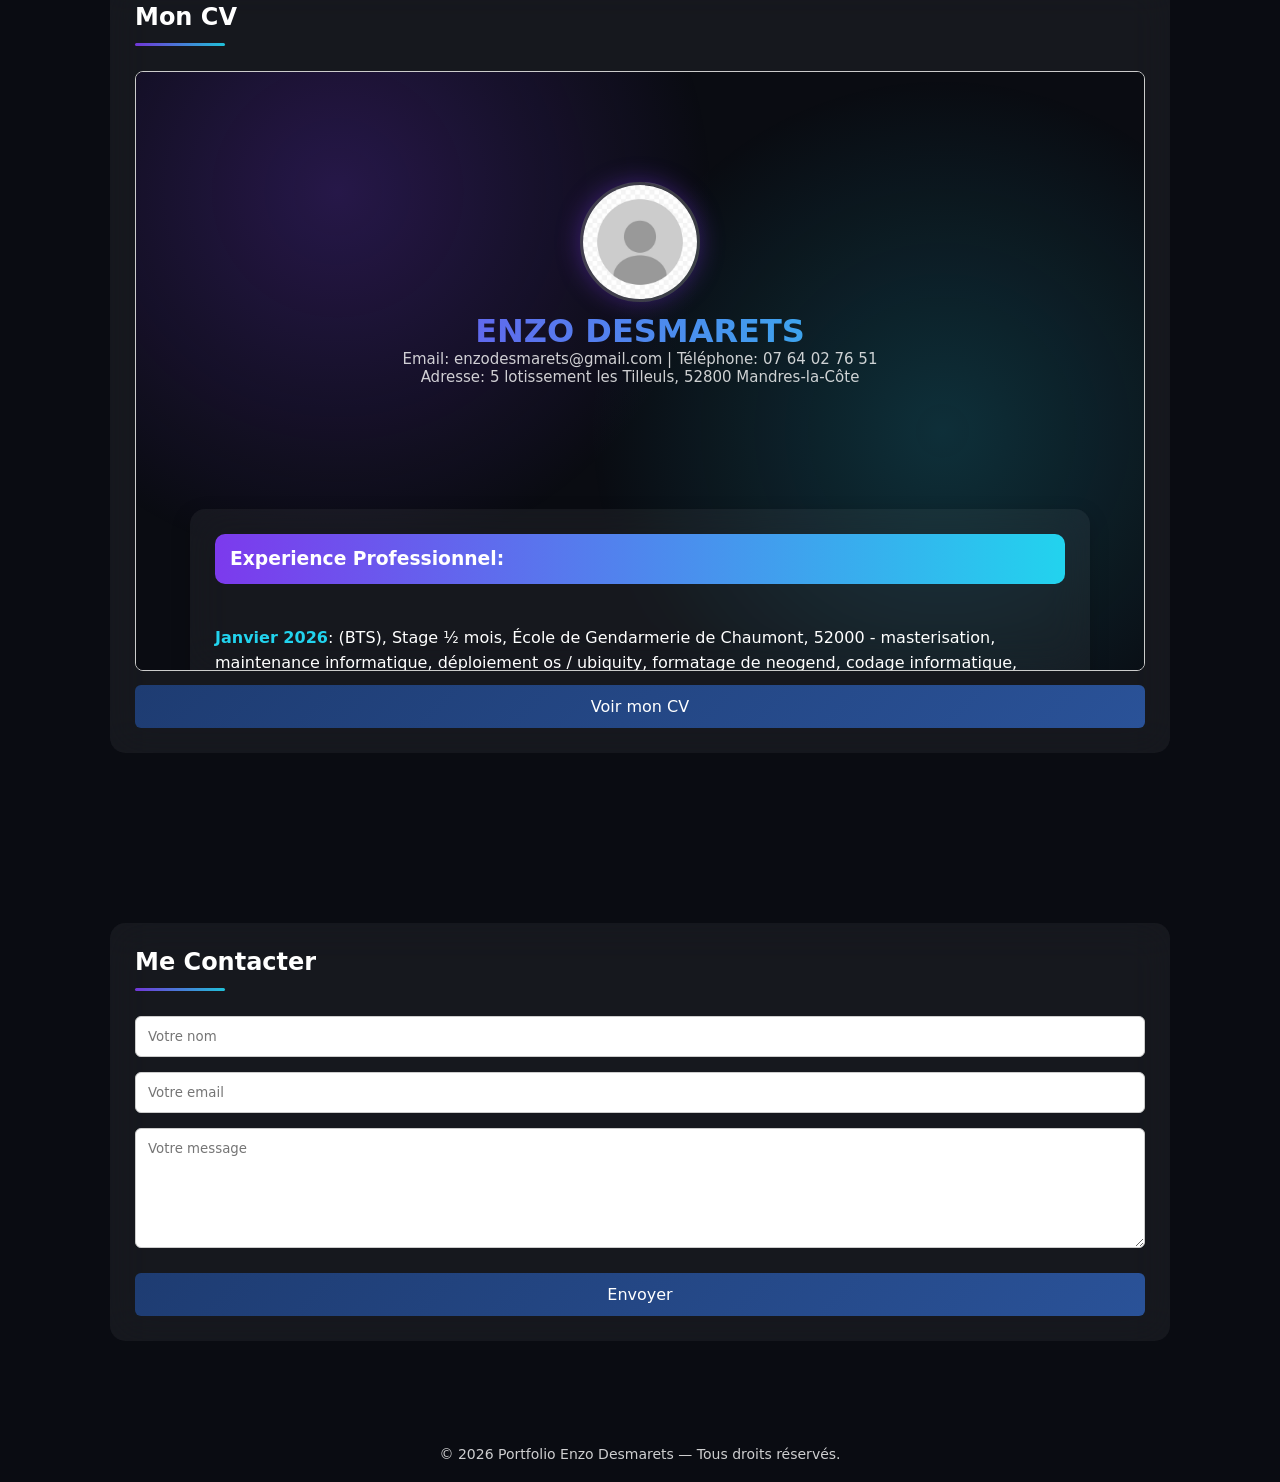
==== commit c8806a5e: "Update index.html" ====
--- a/index.html
+++ b/index.html
@@ -456,7 +456,9 @@
             <li>💻 Formatage informatique</li>
             <li>⌨️ Codage informatique</li>
 			       <br>
-			<a href="">
+			
+			<a href="10960.jpg
+">
  <button style="
       width: 100%;
       padding: 12px;
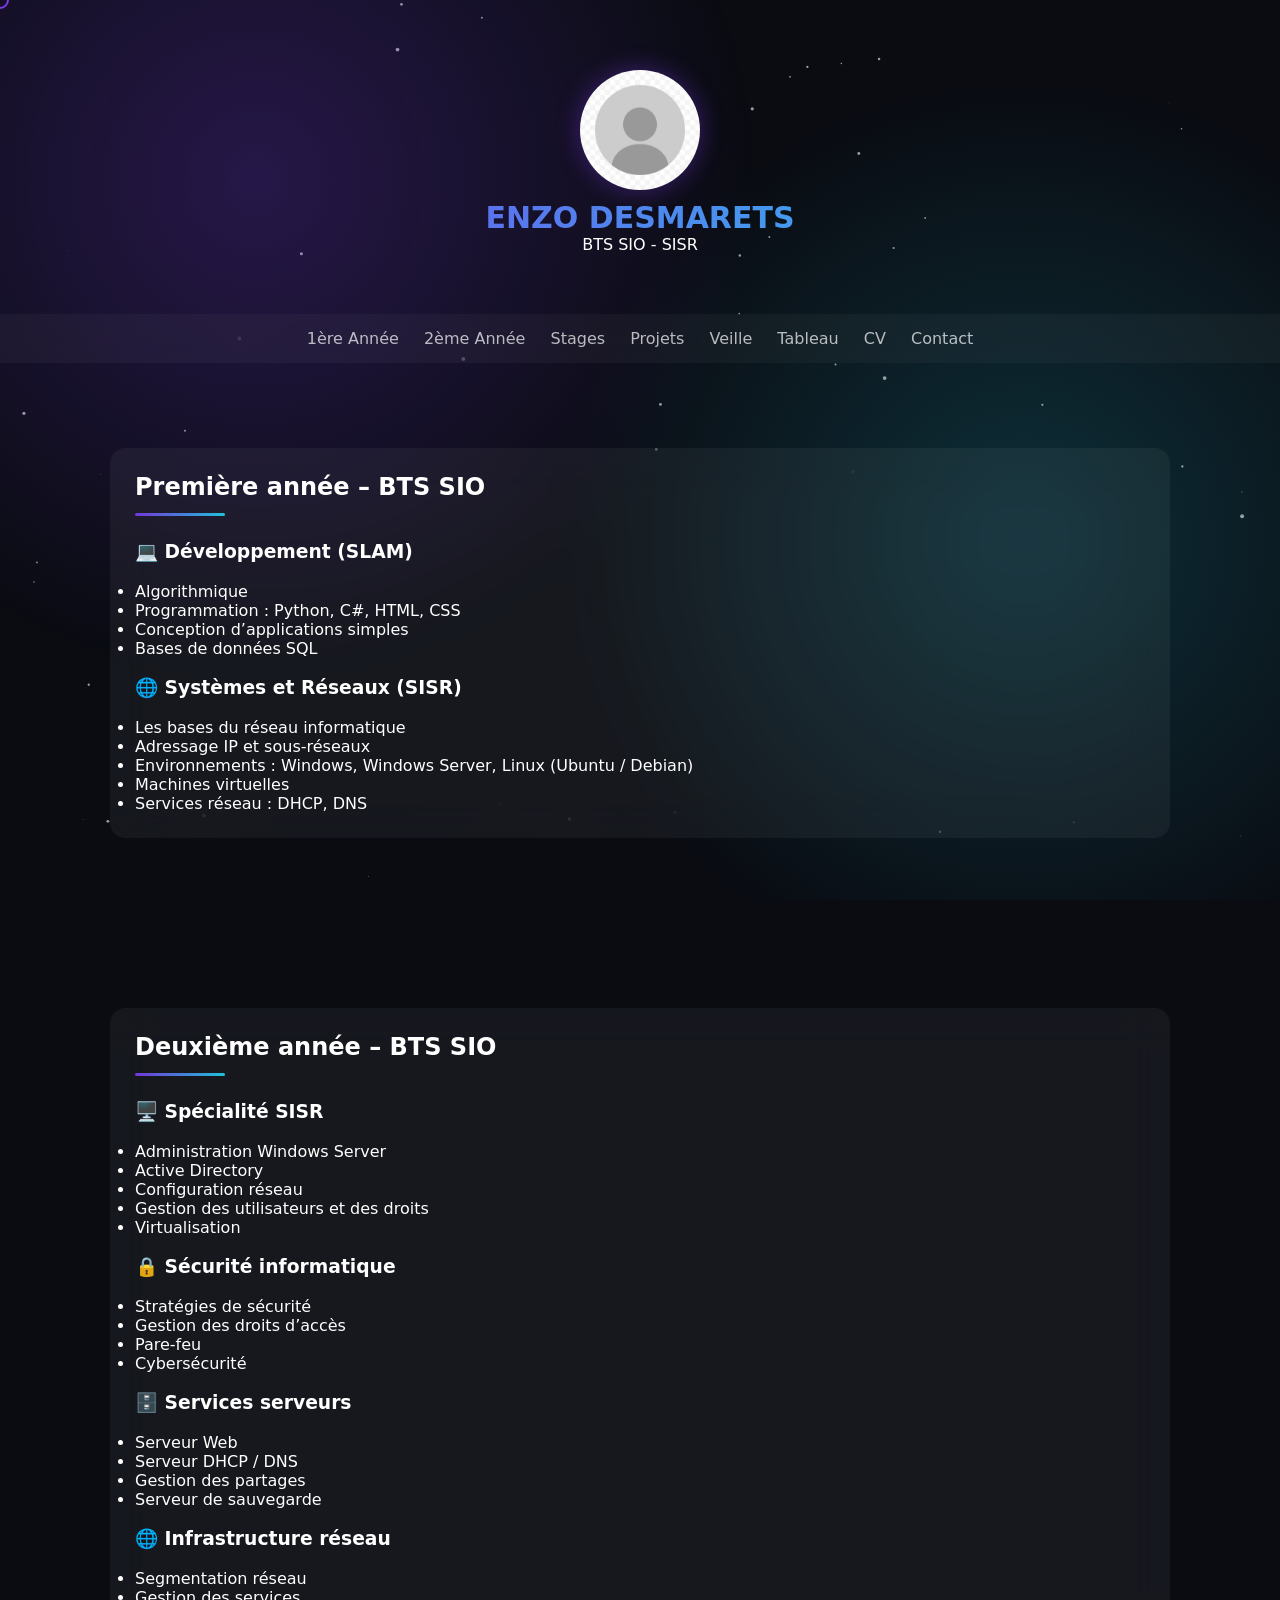
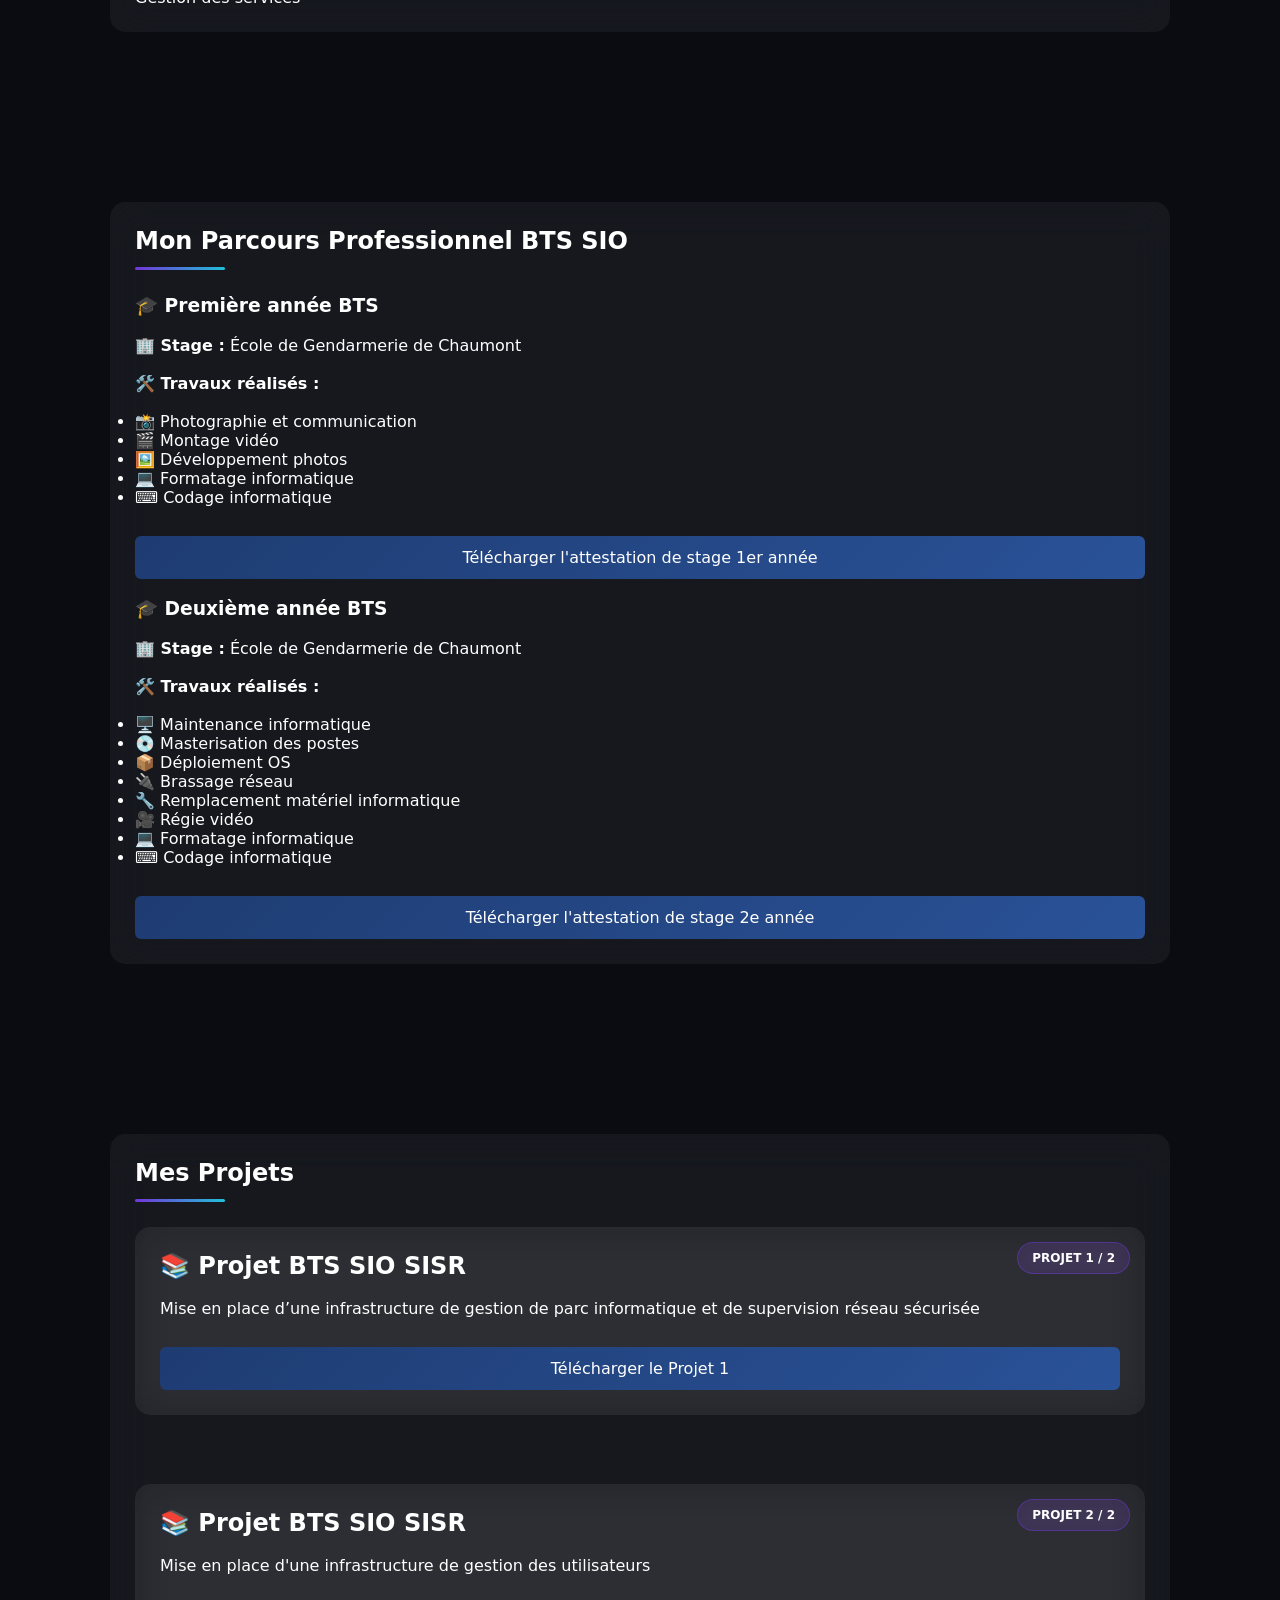
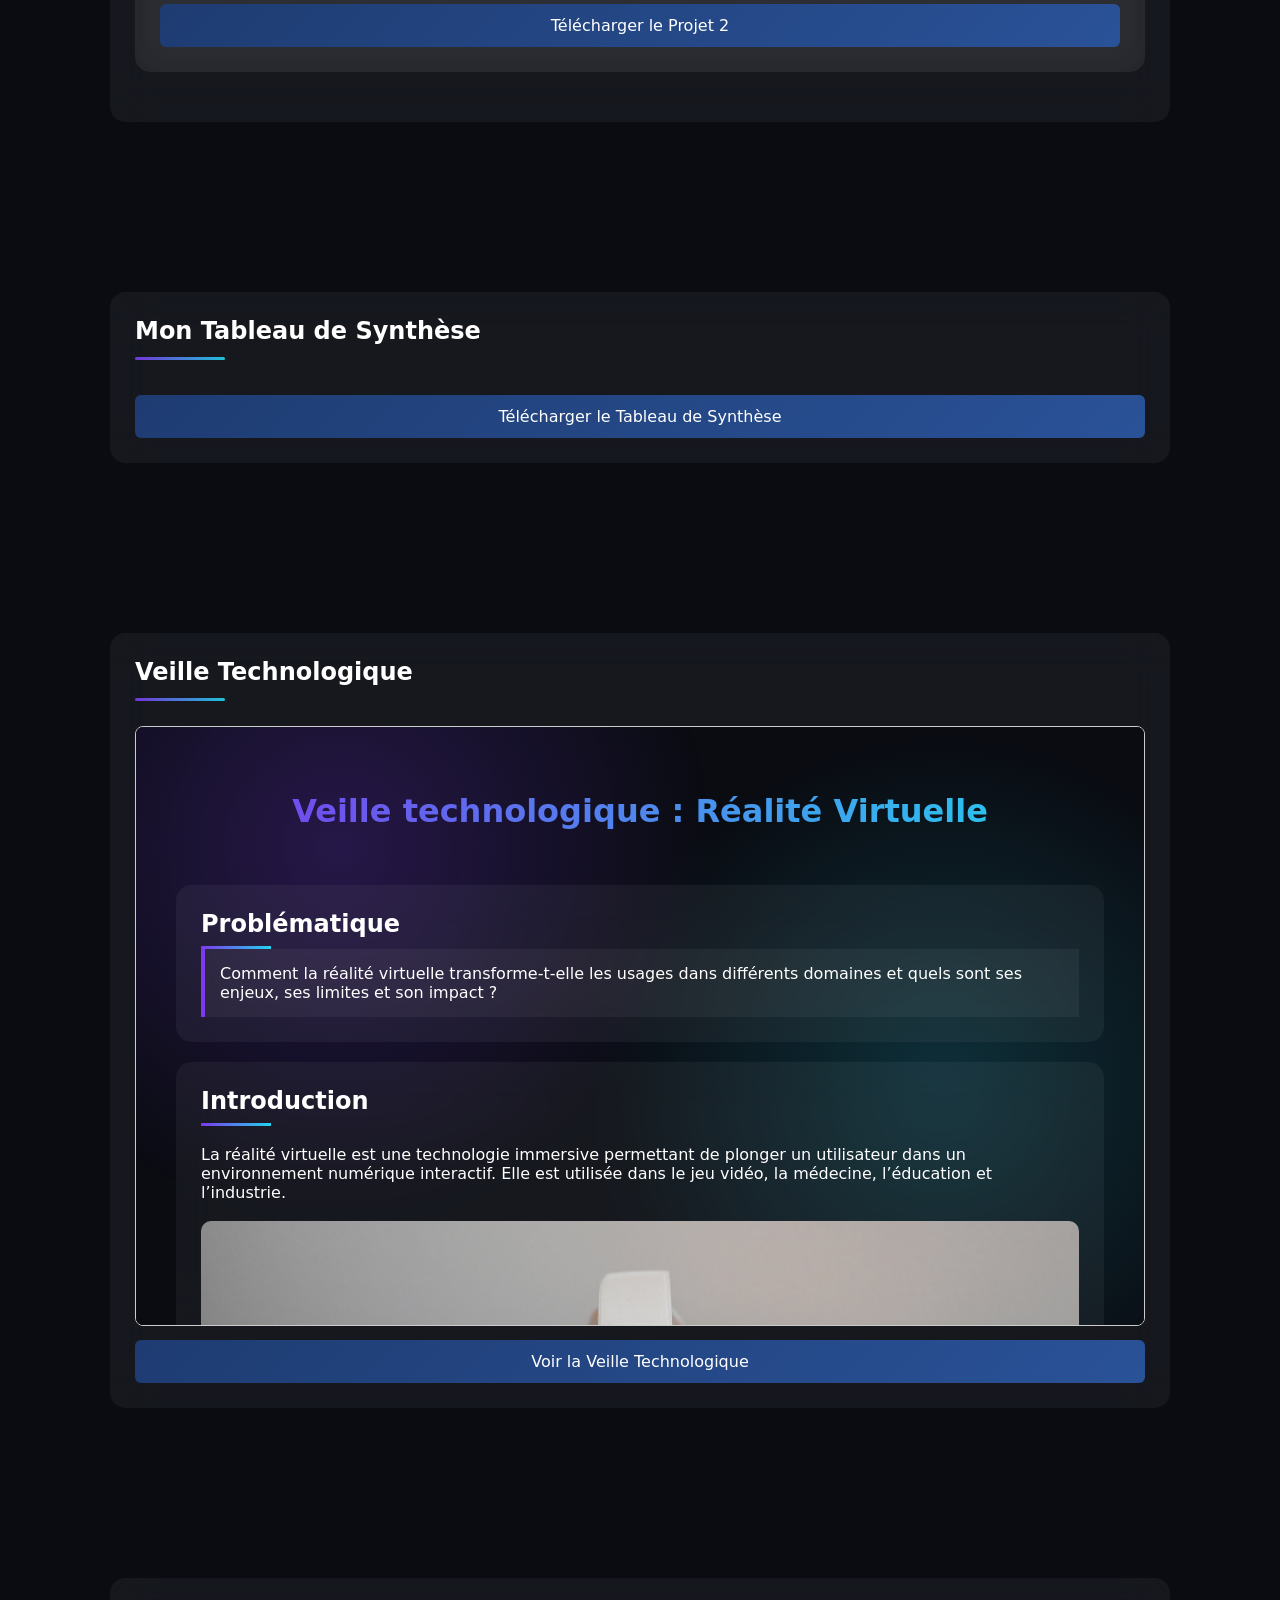
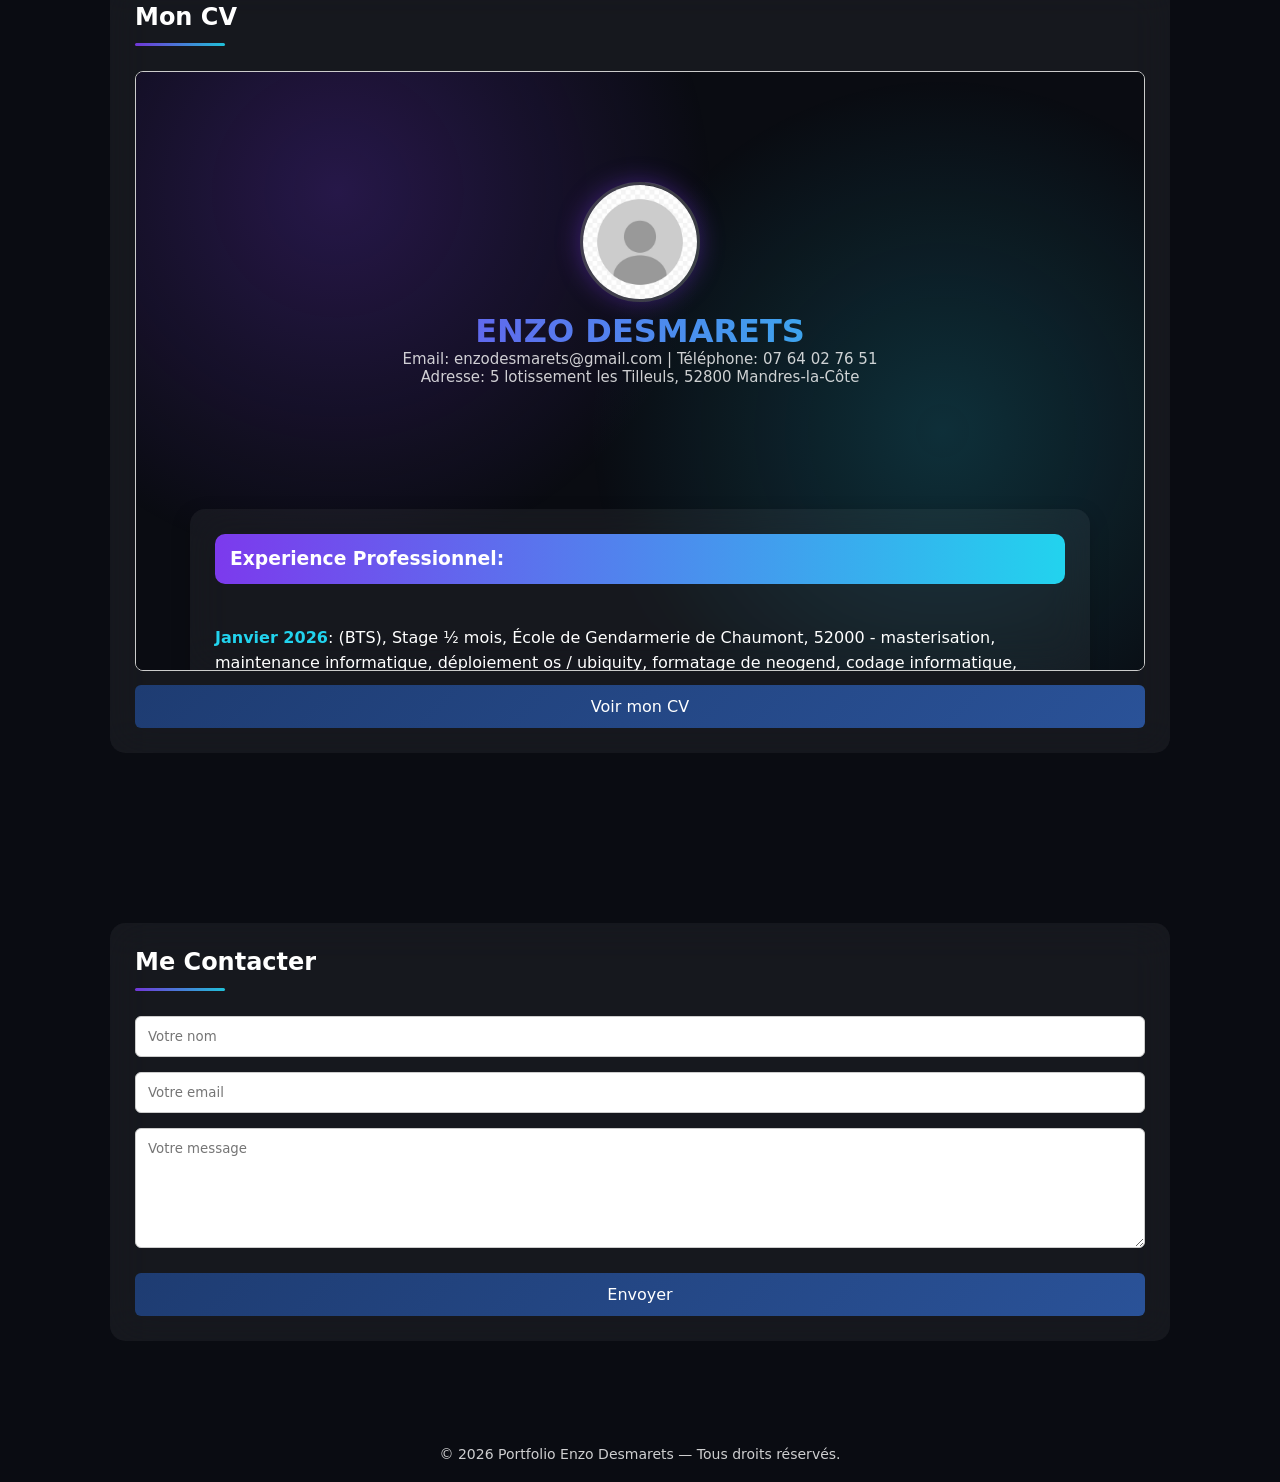
==== commit 948092e8: "Update index.html" ====
--- a/index.html
+++ b/index.html
@@ -422,7 +422,7 @@
             <li>⌨️ Codage informatique</li>
         </ul>
        <br>
-					<a href="">
+					<a href="10971.jpg, 10969.jpg">
  <button style="
       width: 100%;
       padding: 12px;
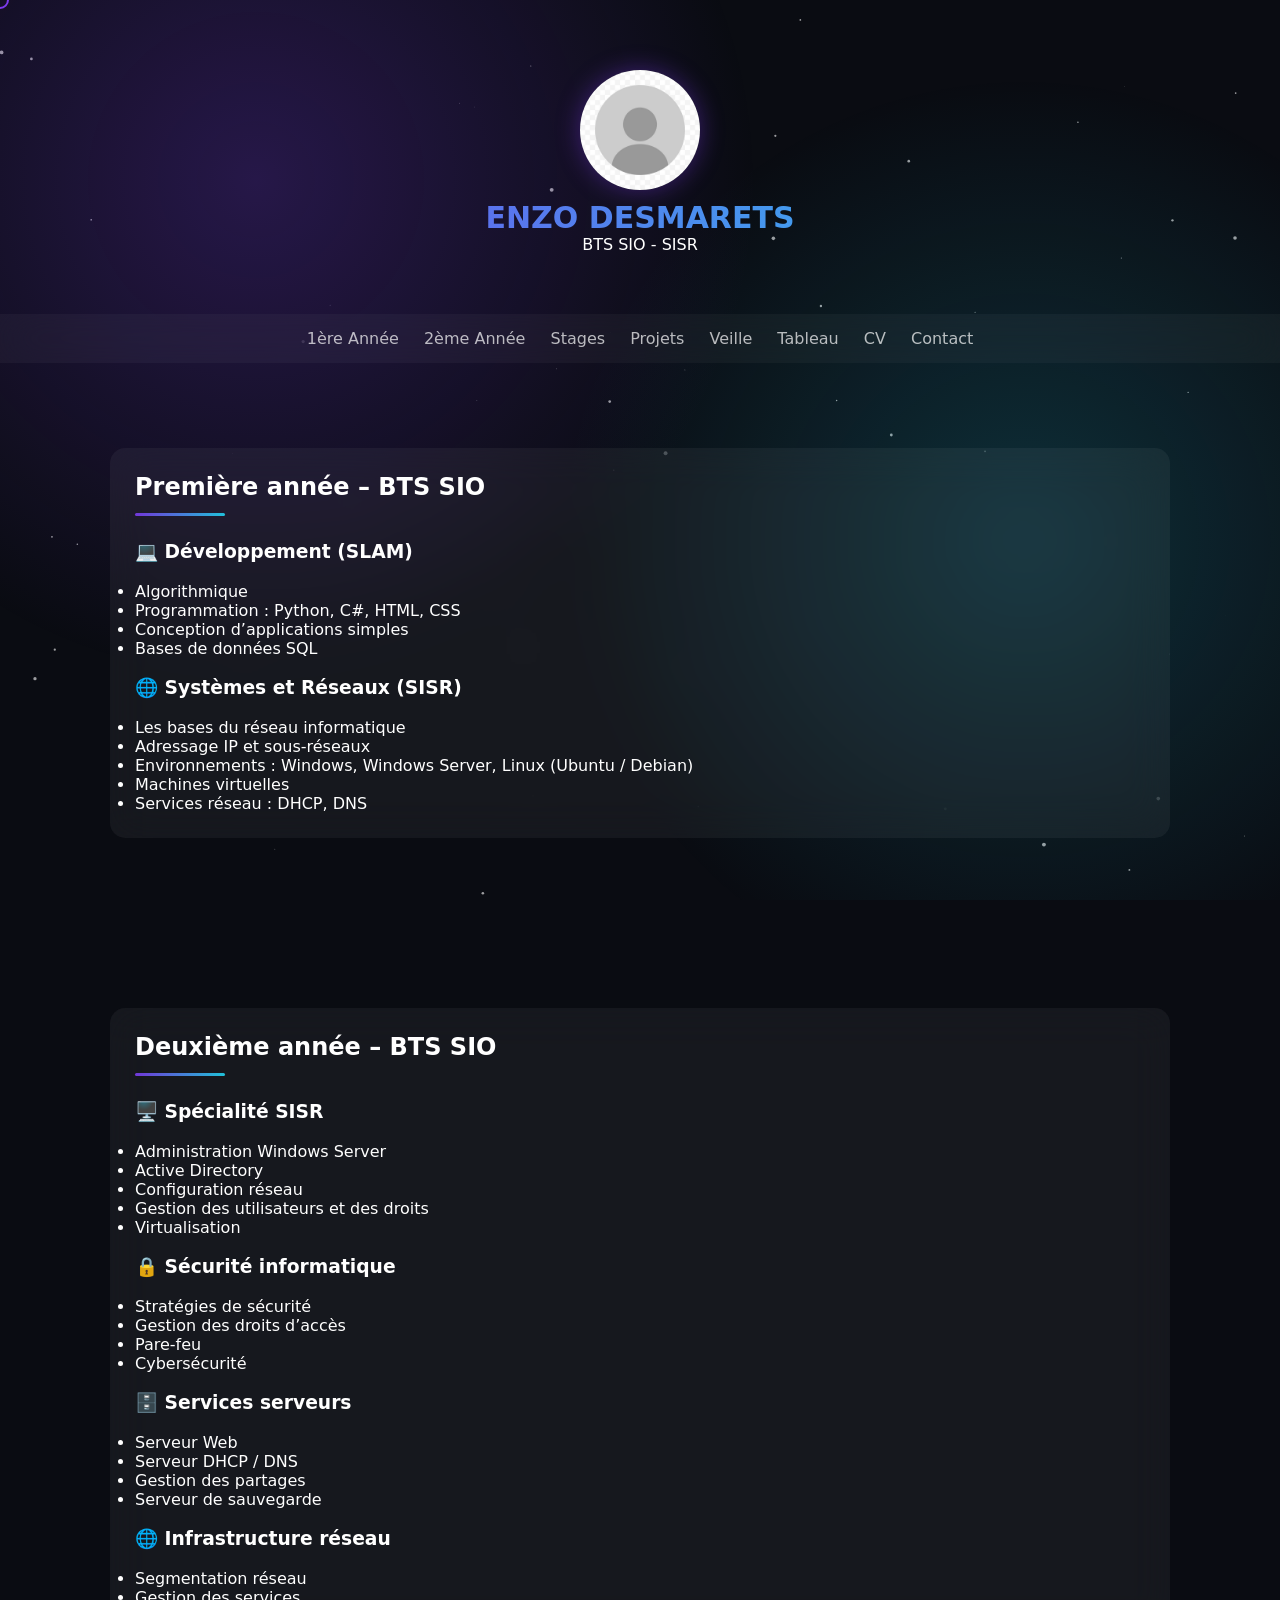
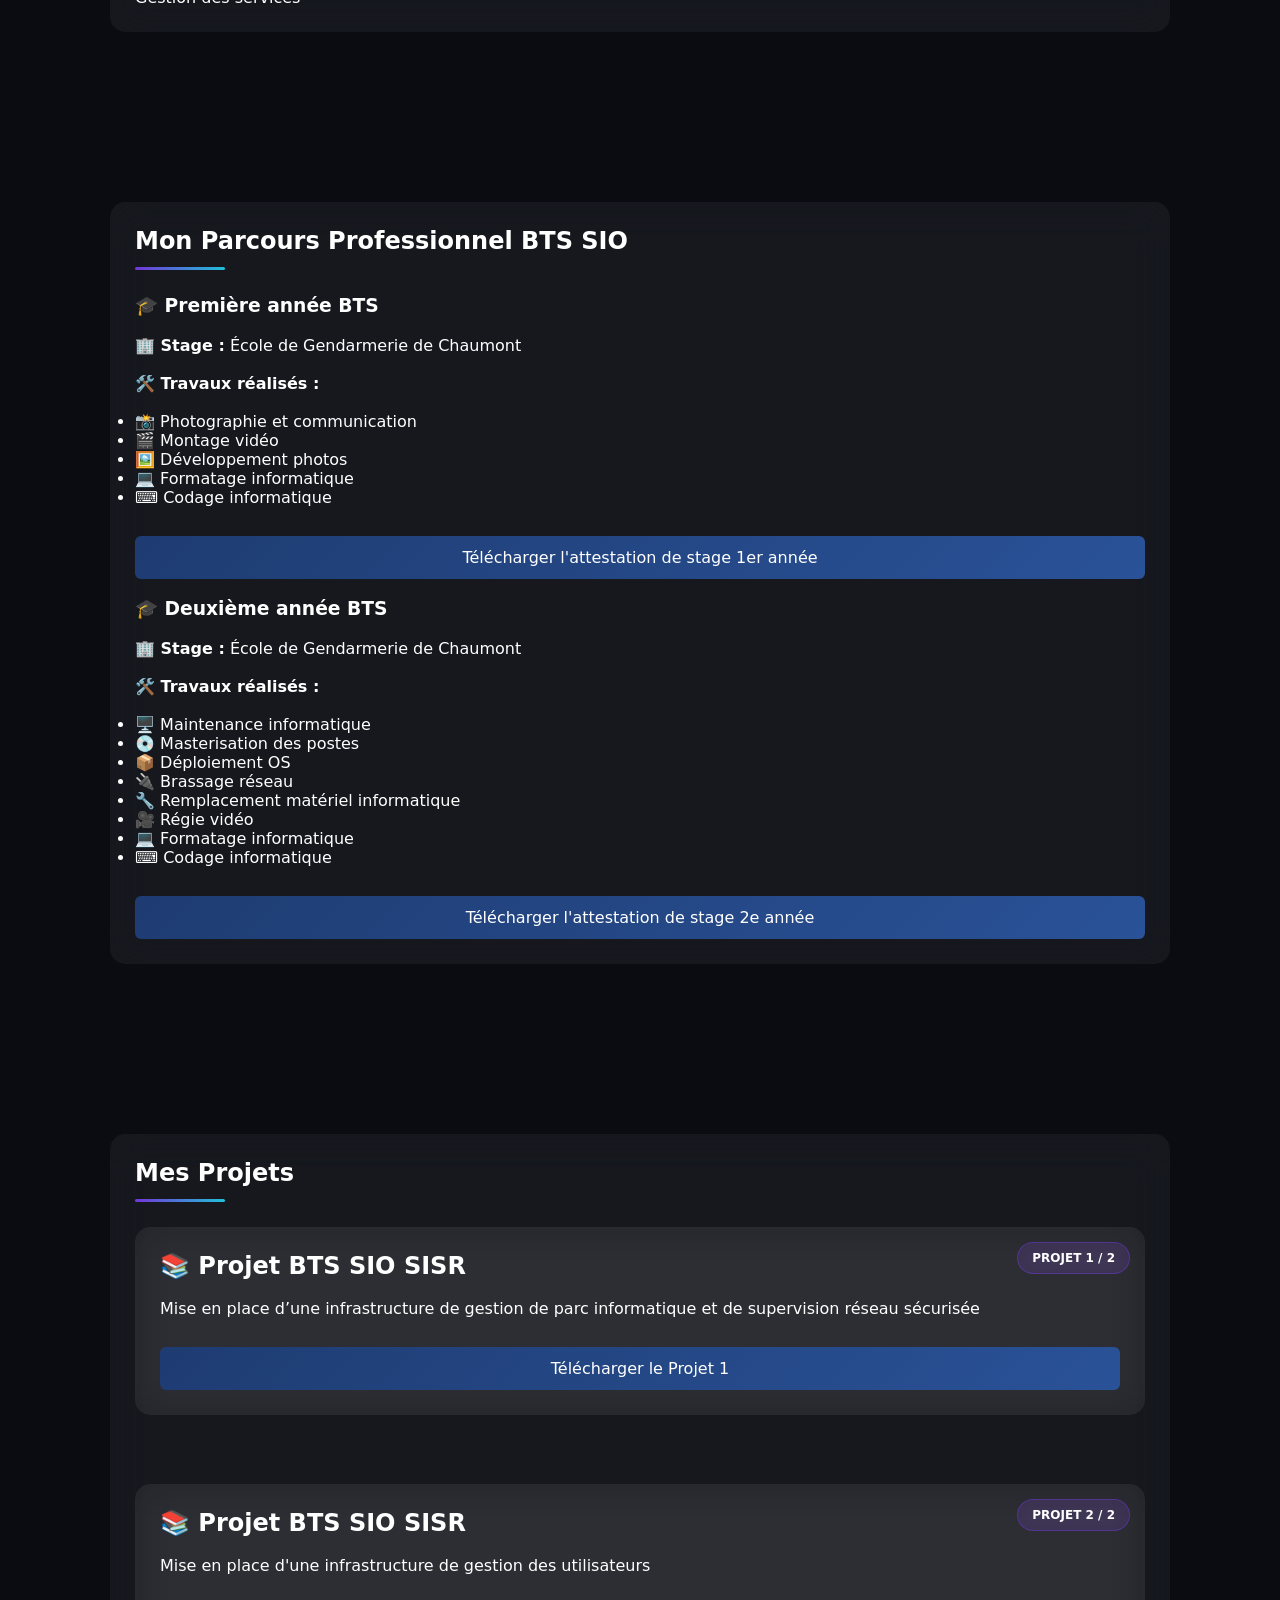
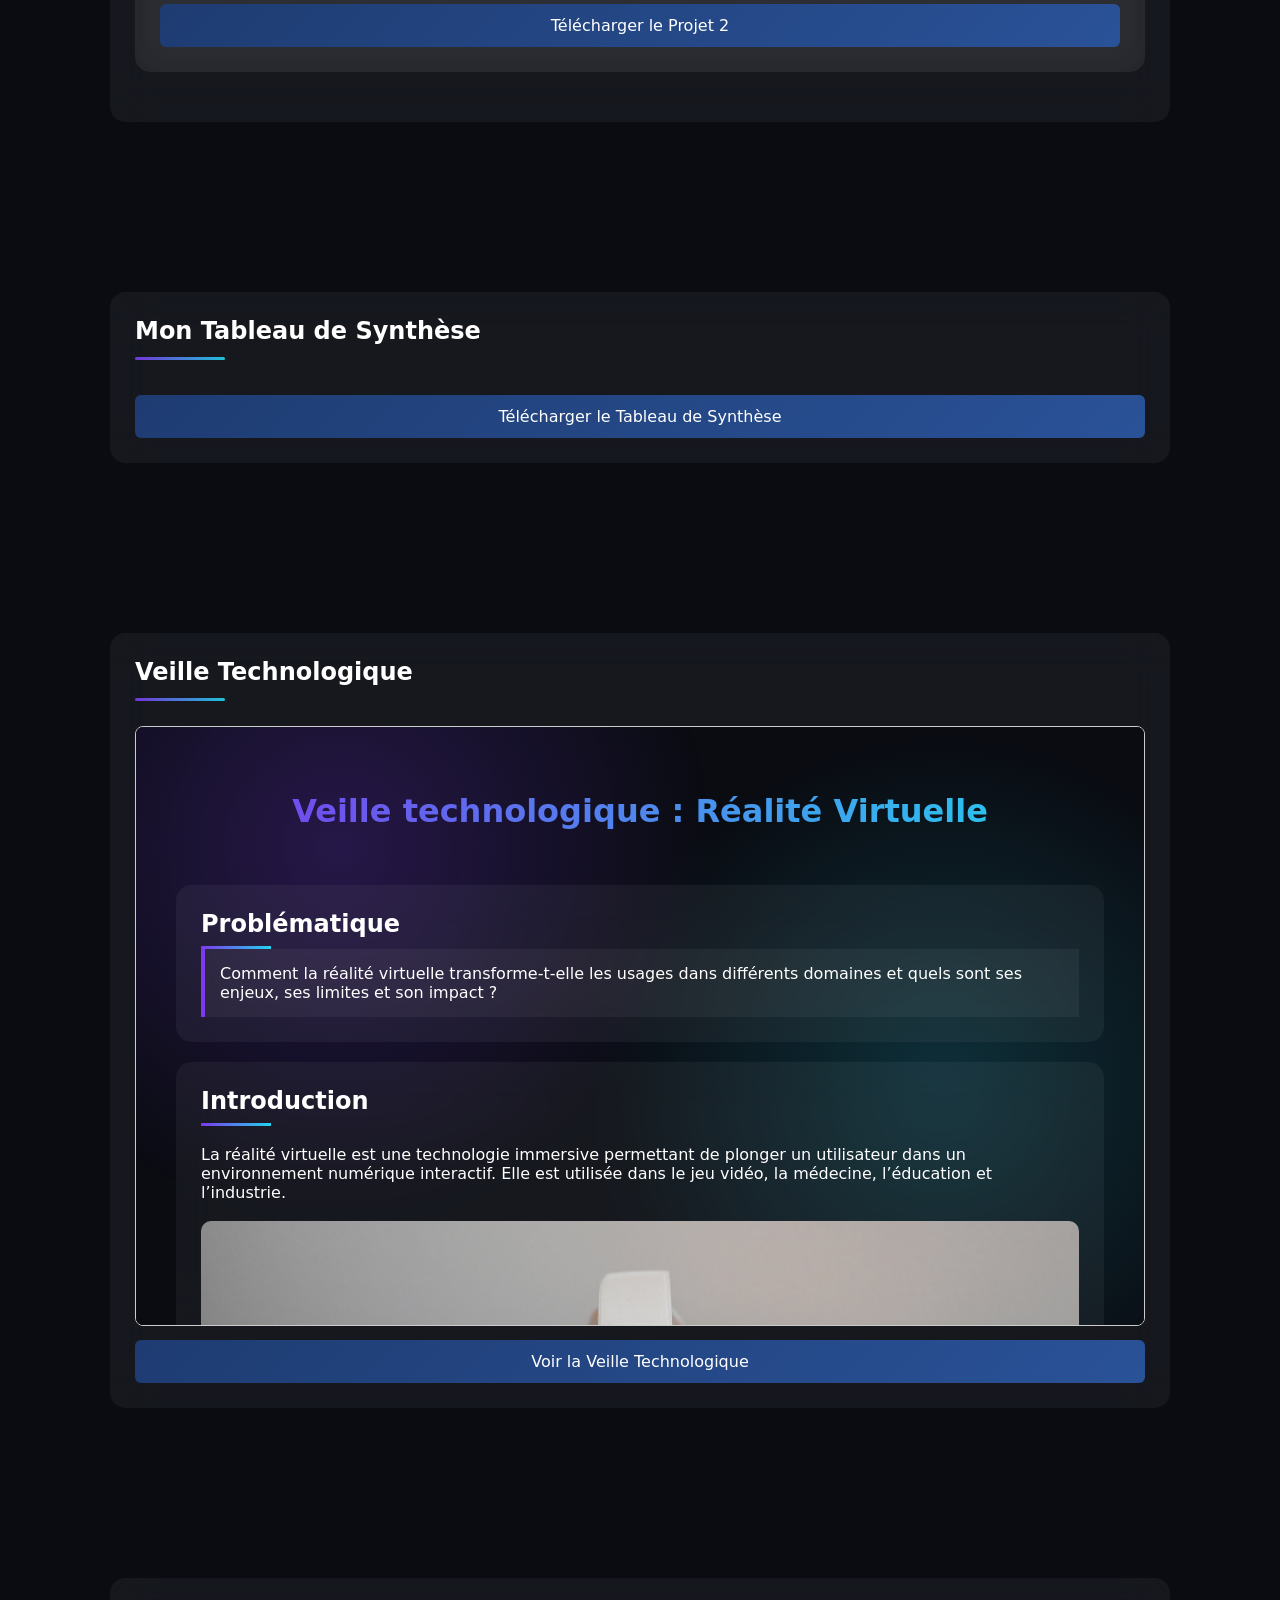
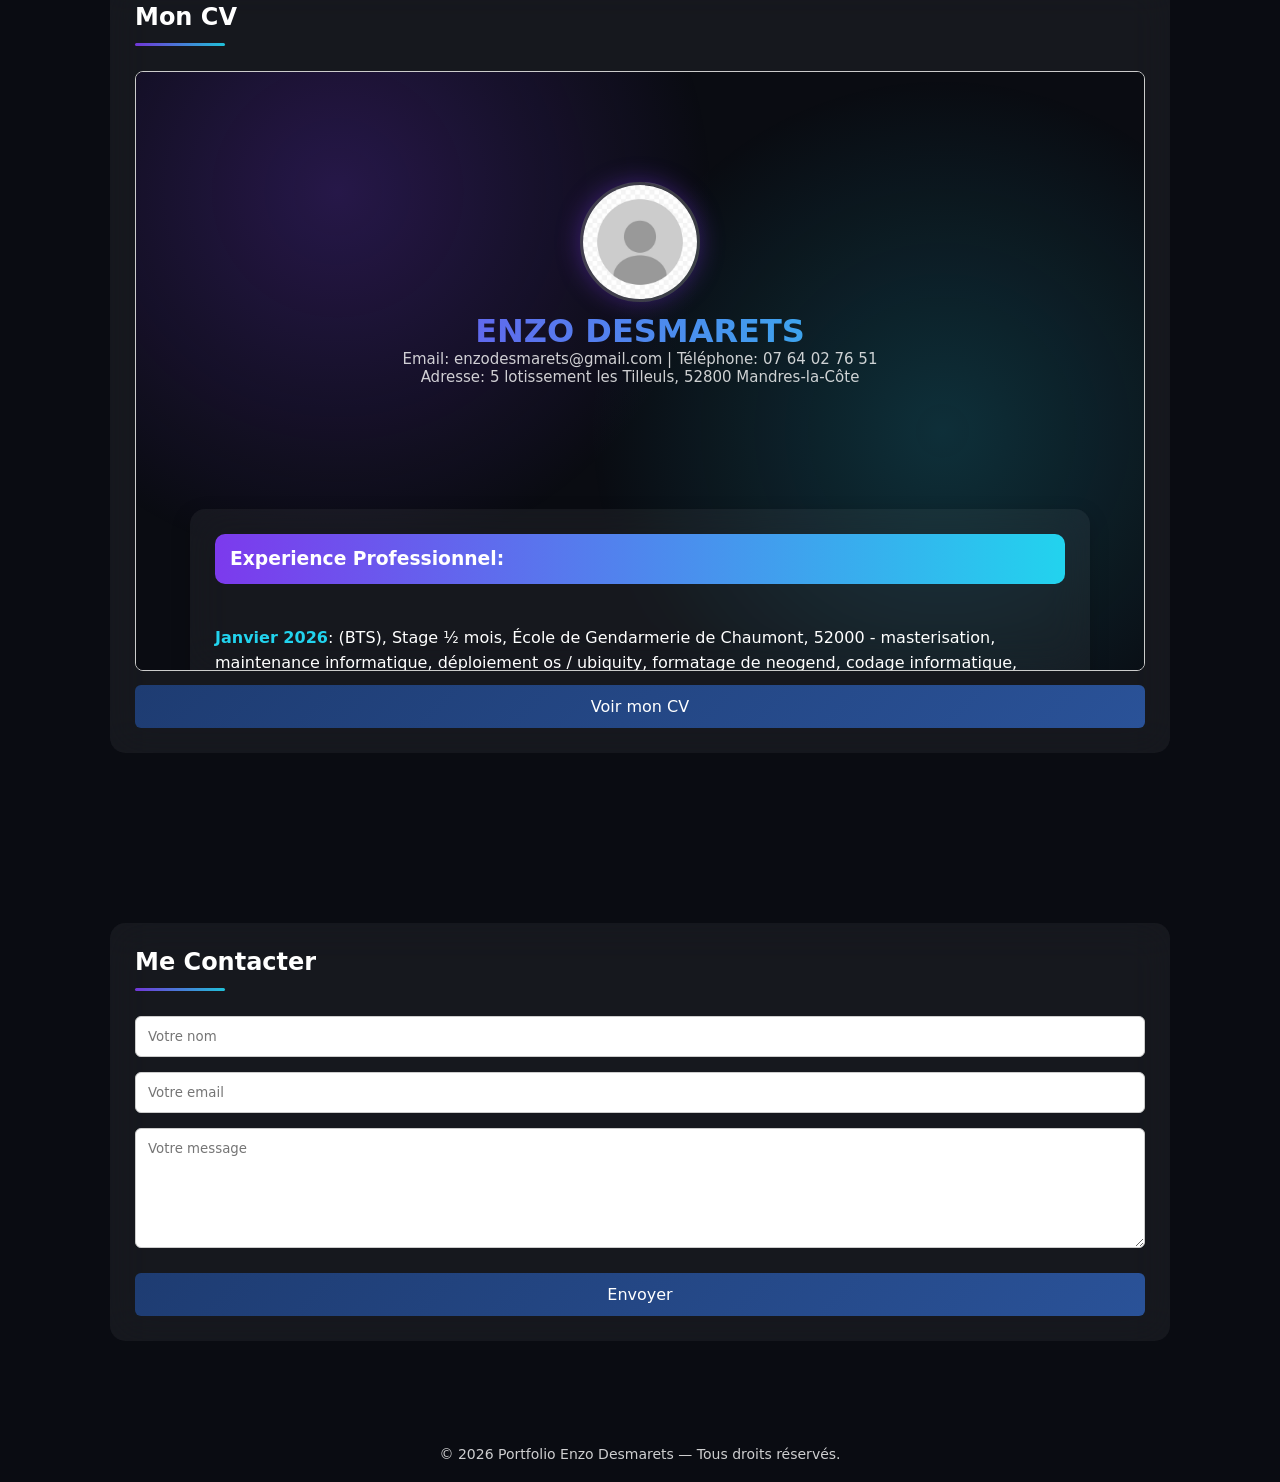
==== commit 8f7bb512: "Update index.html" ====
--- a/index.html
+++ b/index.html
@@ -422,7 +422,7 @@
             <li>⌨️ Codage informatique</li>
         </ul>
        <br>
-					<a href="10971.jpg, 10969.jpg">
+					<a href="10972.jpg">
  <button style="
       width: 100%;
       padding: 12px;
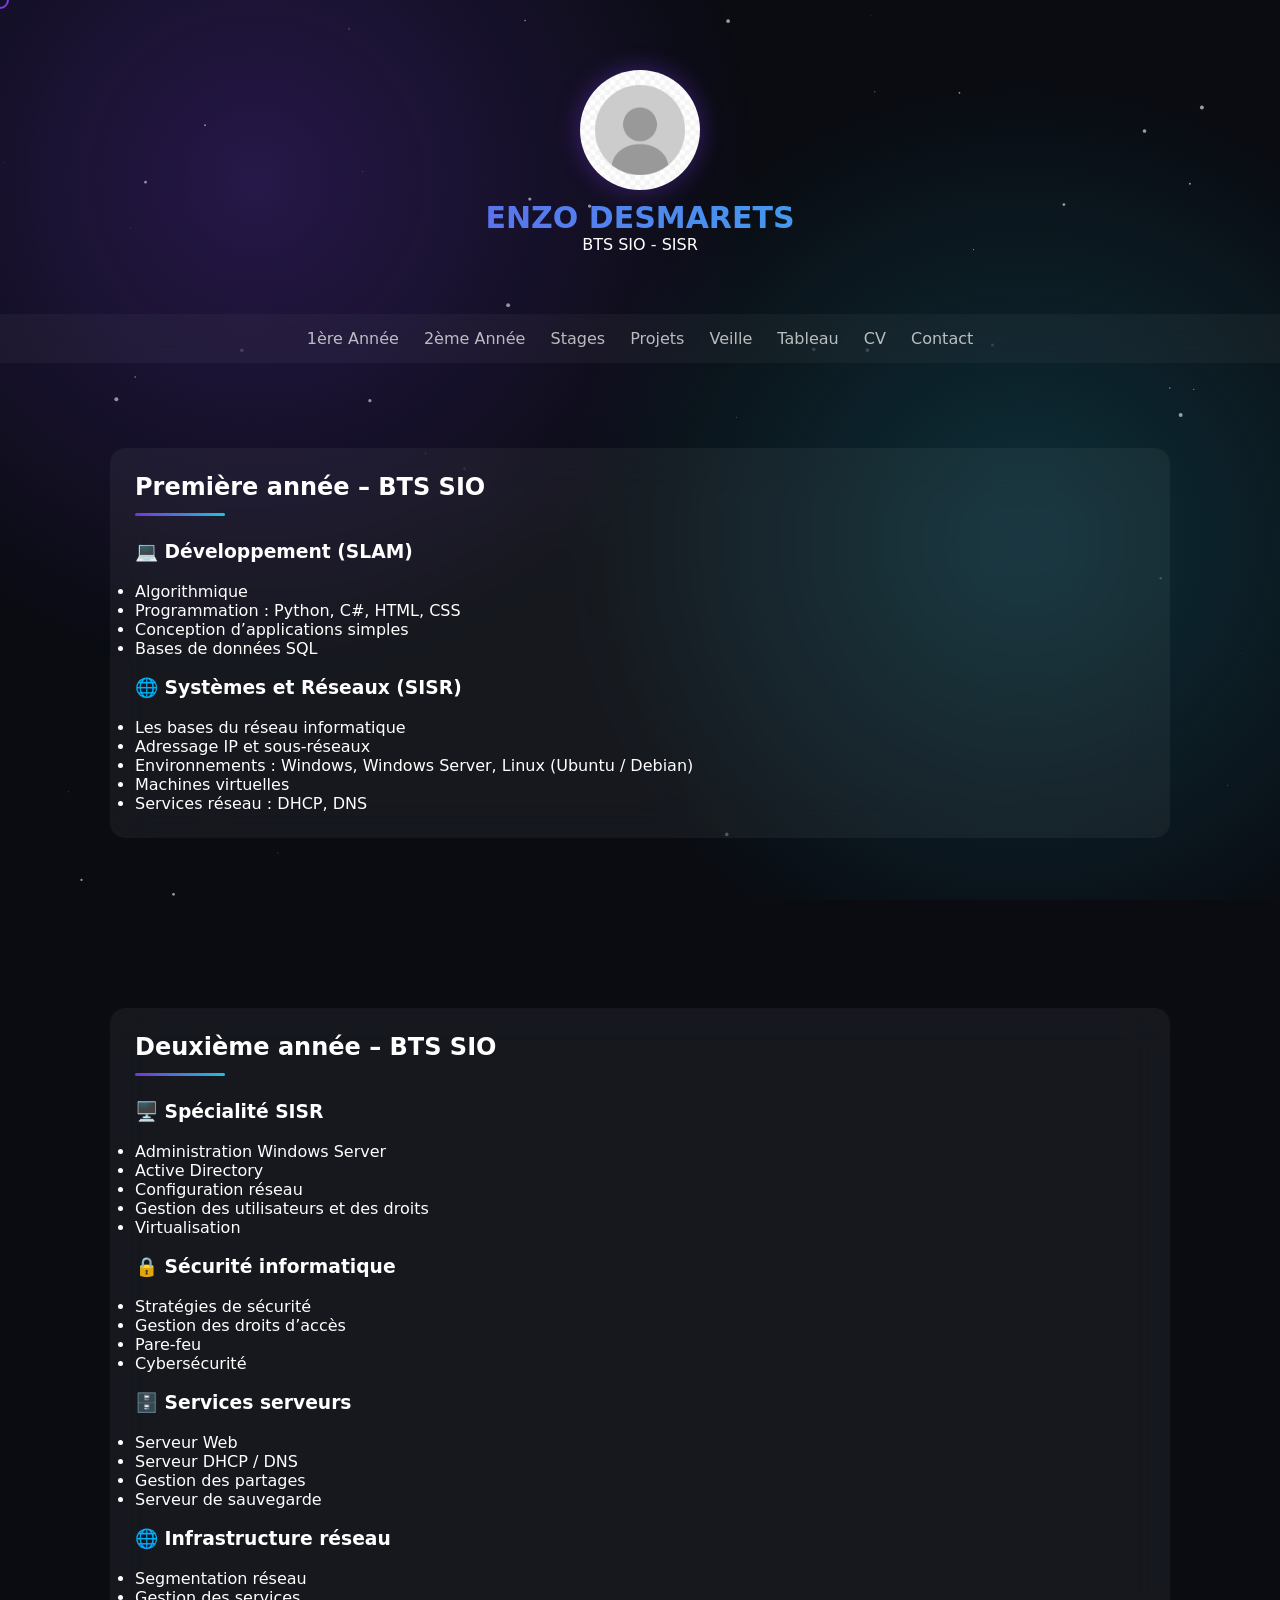
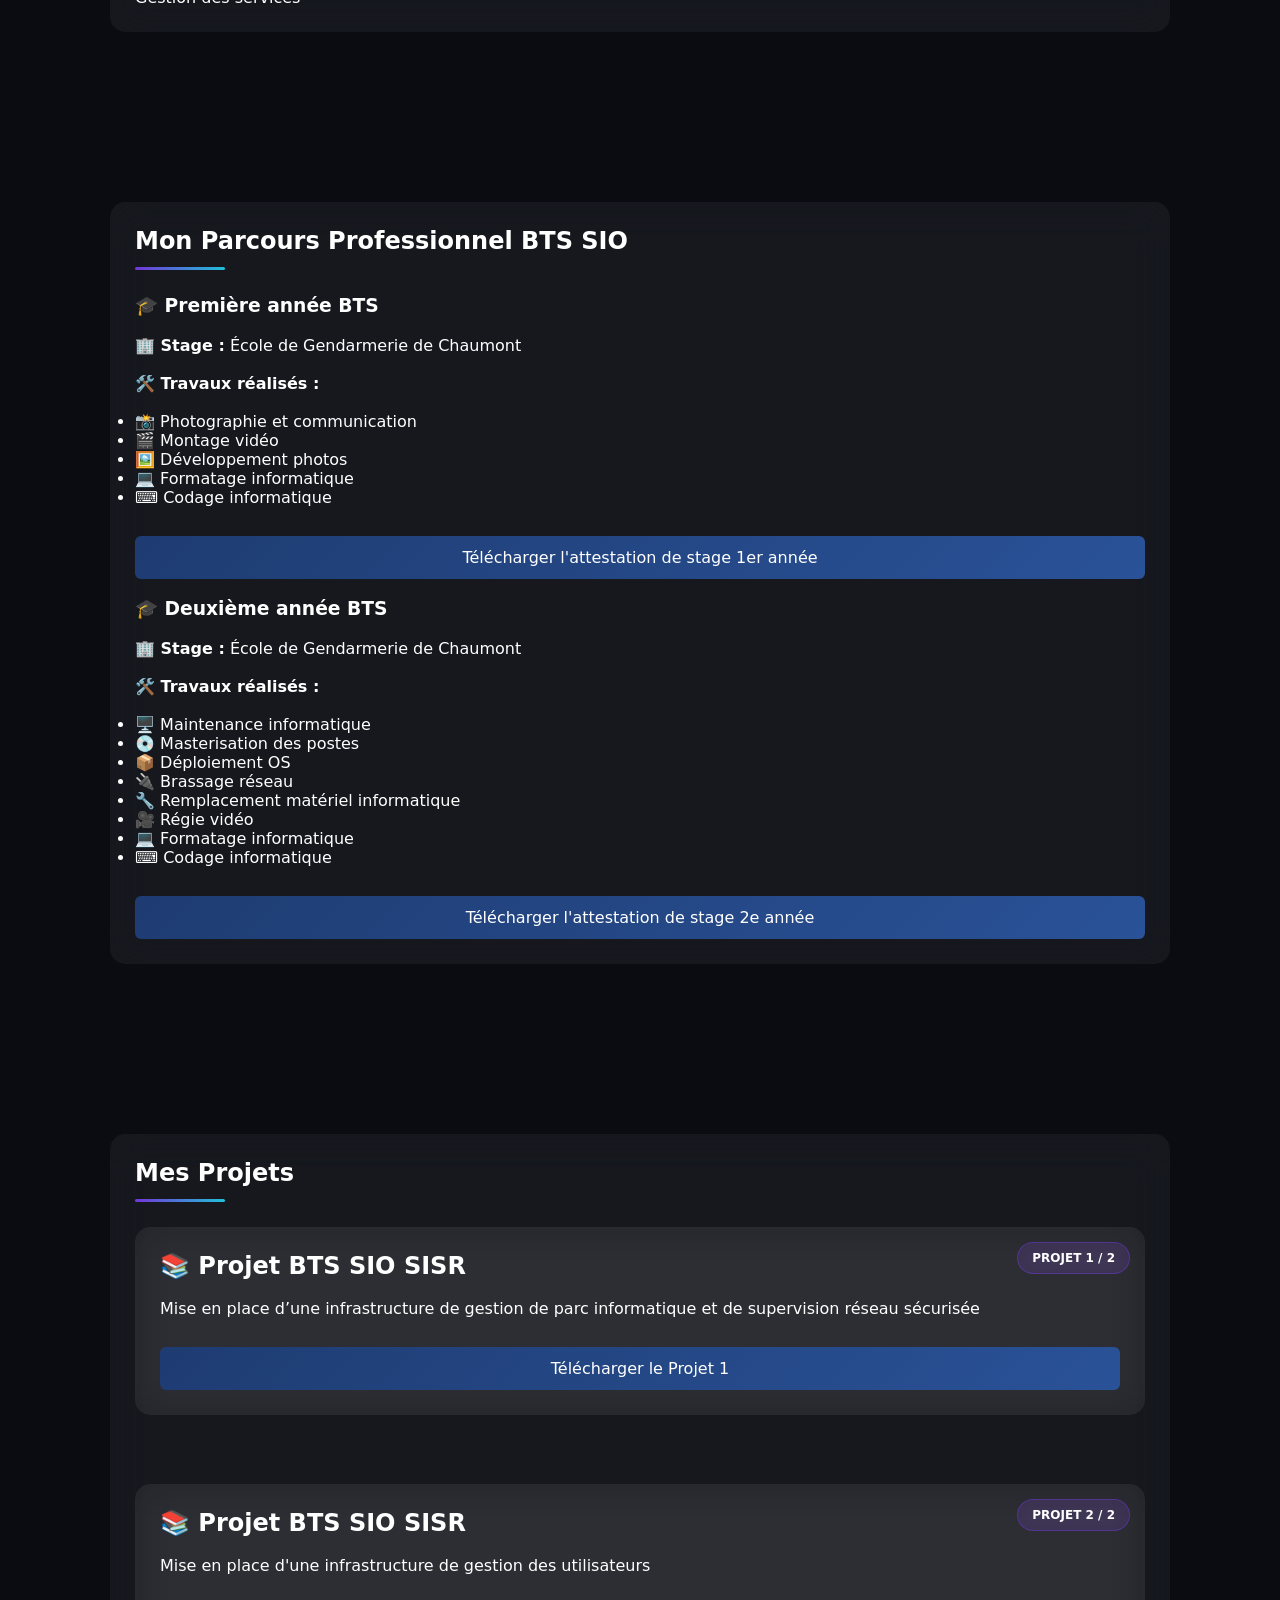
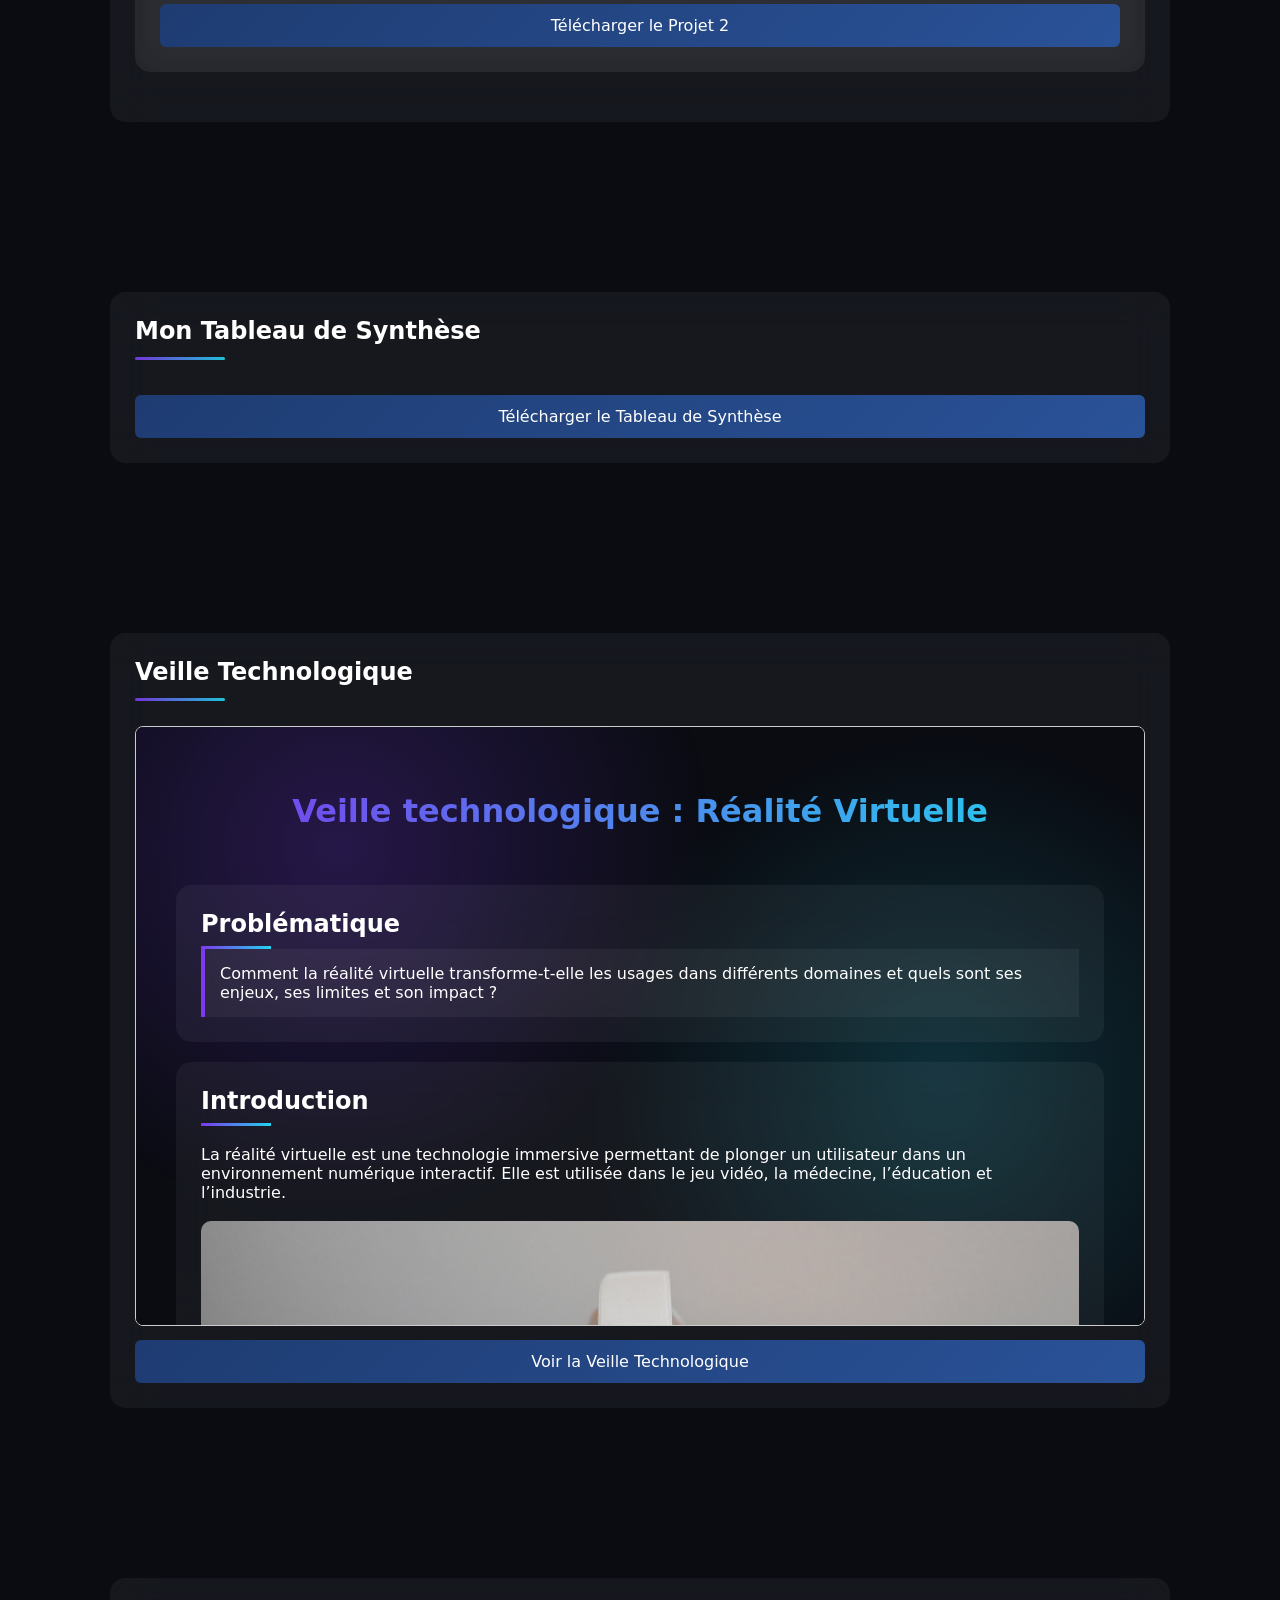
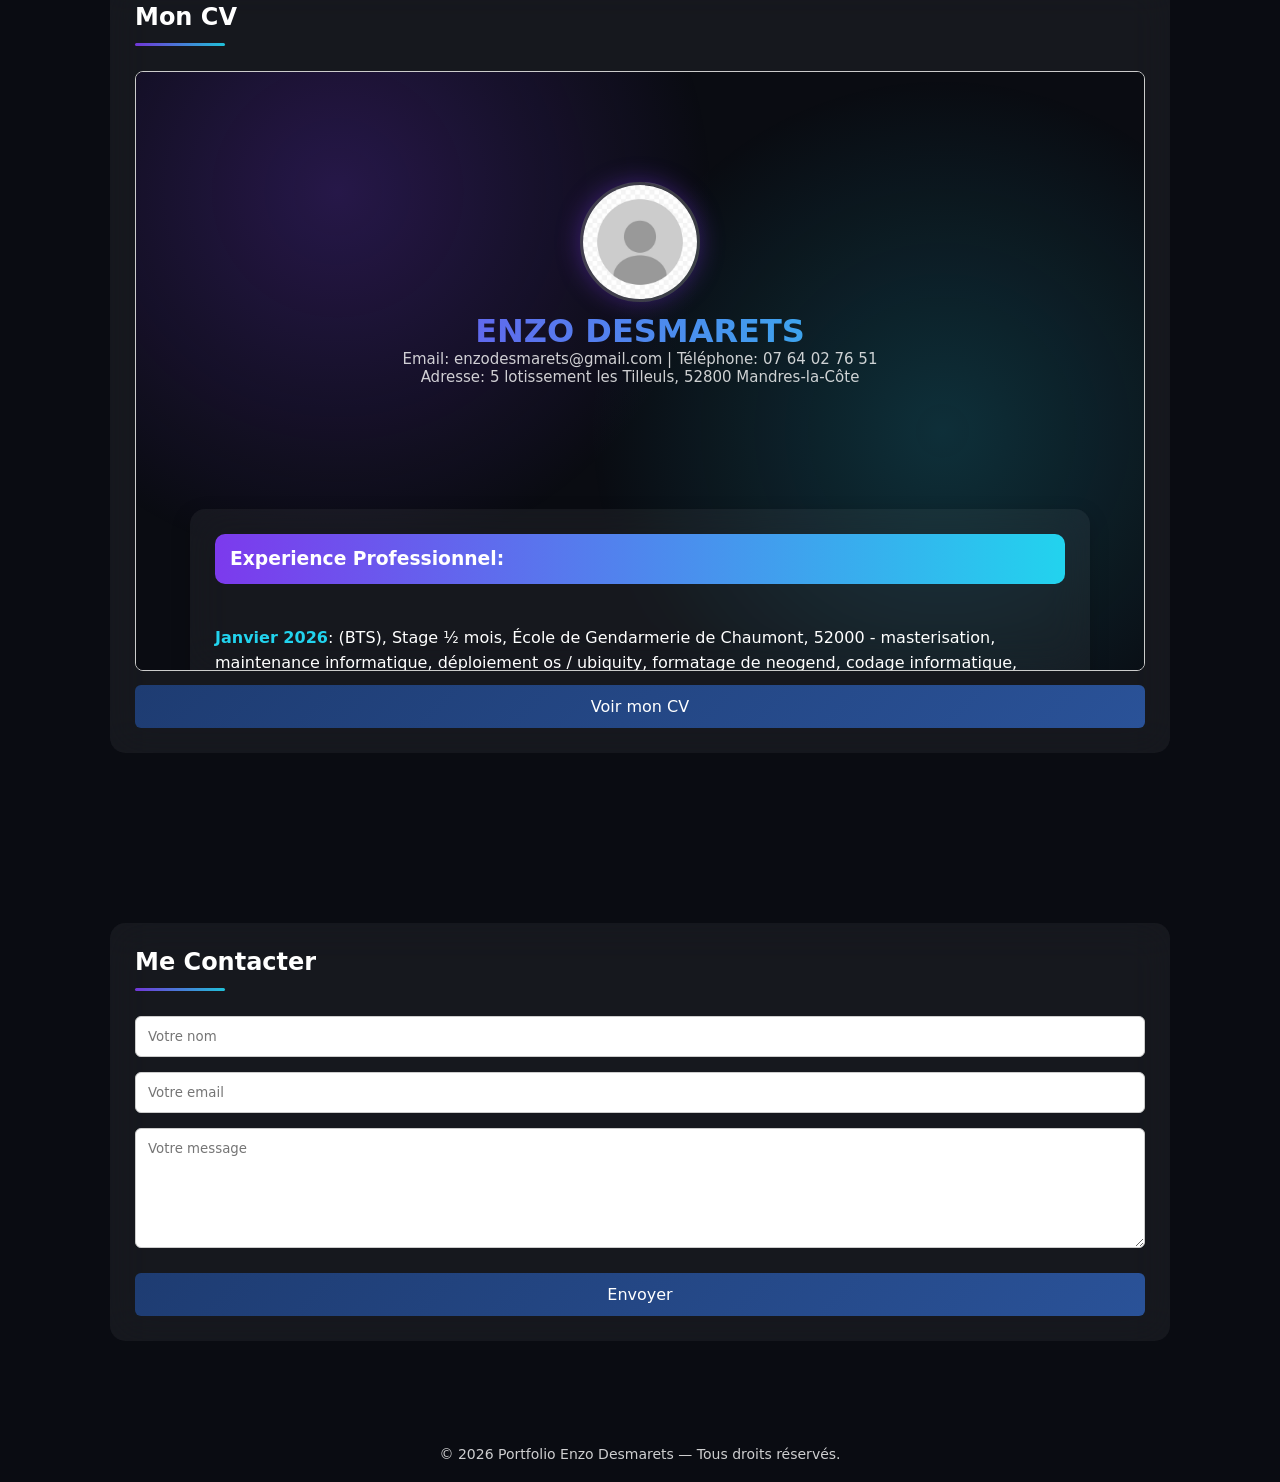
==== commit d124346d: "Update index.html" ====
--- a/index.html
+++ b/index.html
@@ -422,7 +422,7 @@
             <li>⌨️ Codage informatique</li>
         </ul>
        <br>
-					<a href="10972.jpg">
+					<a href="10972.png">
  <button style="
       width: 100%;
       padding: 12px;
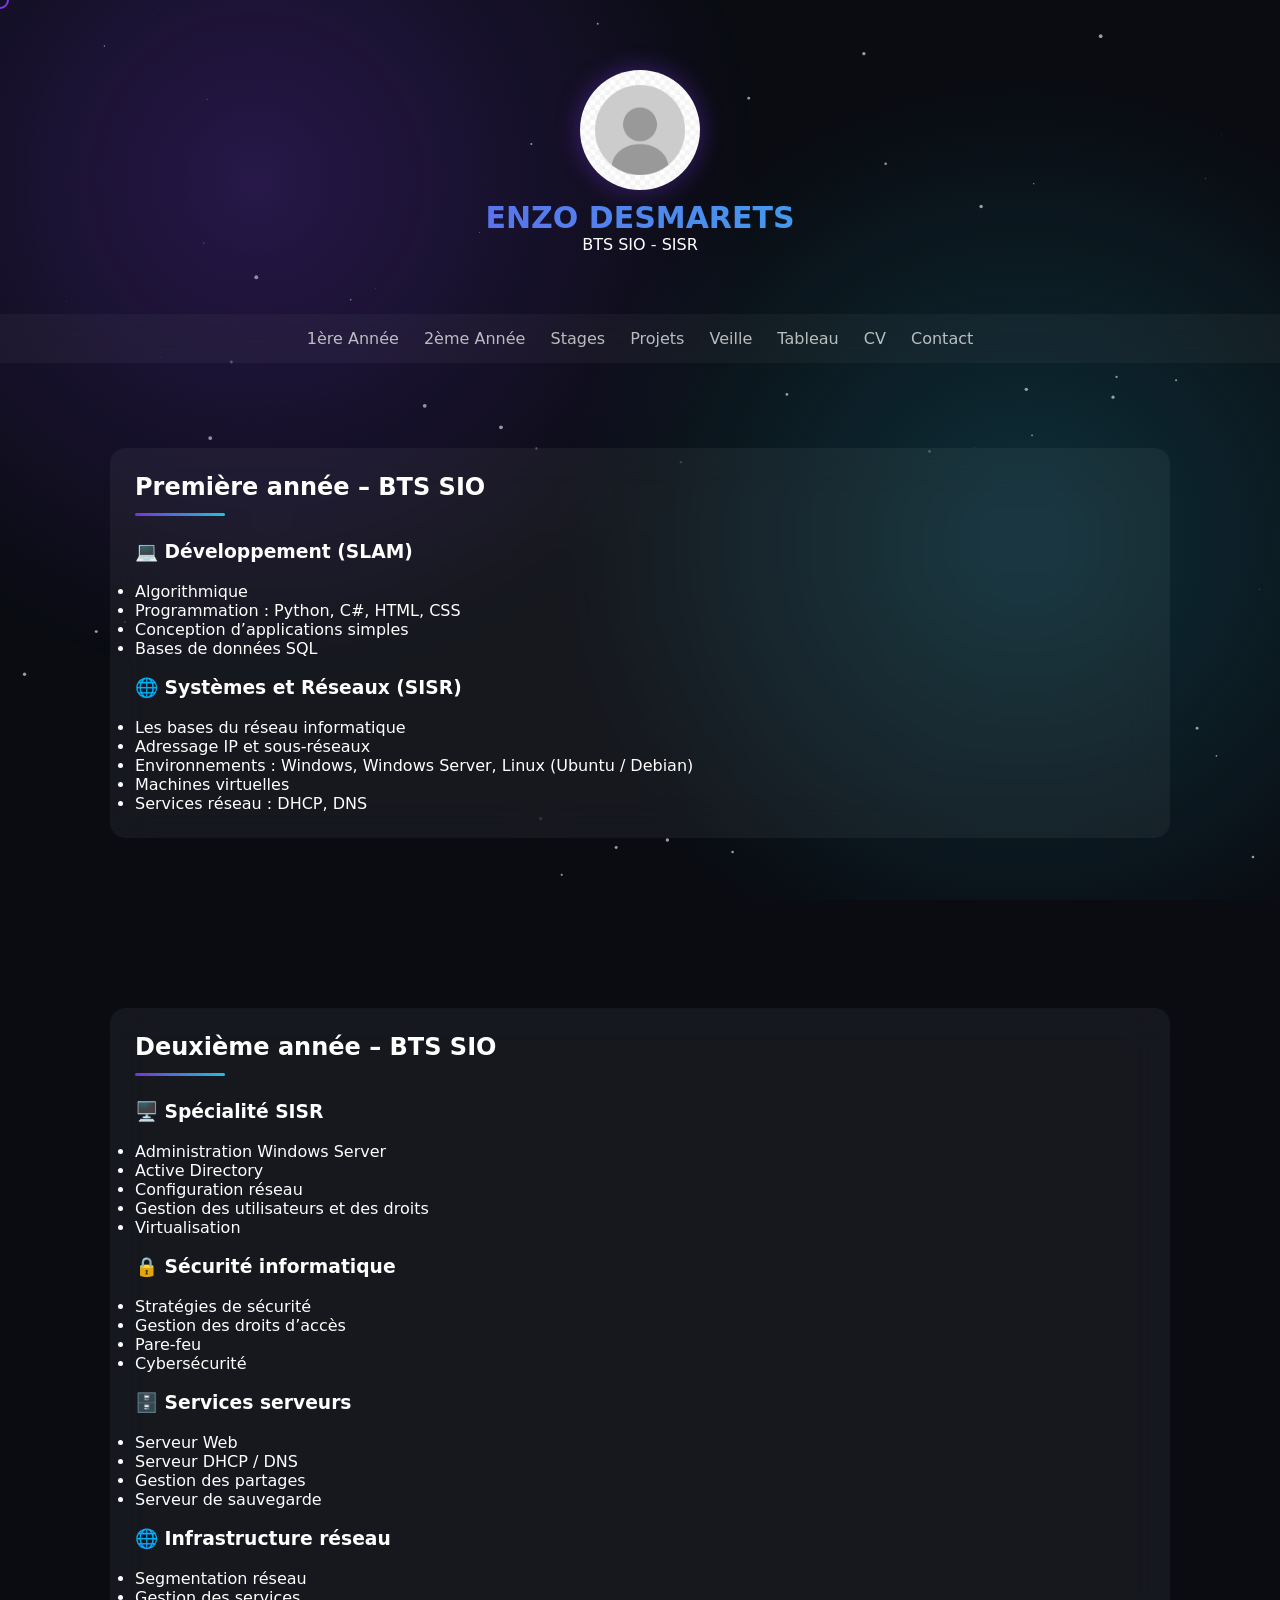
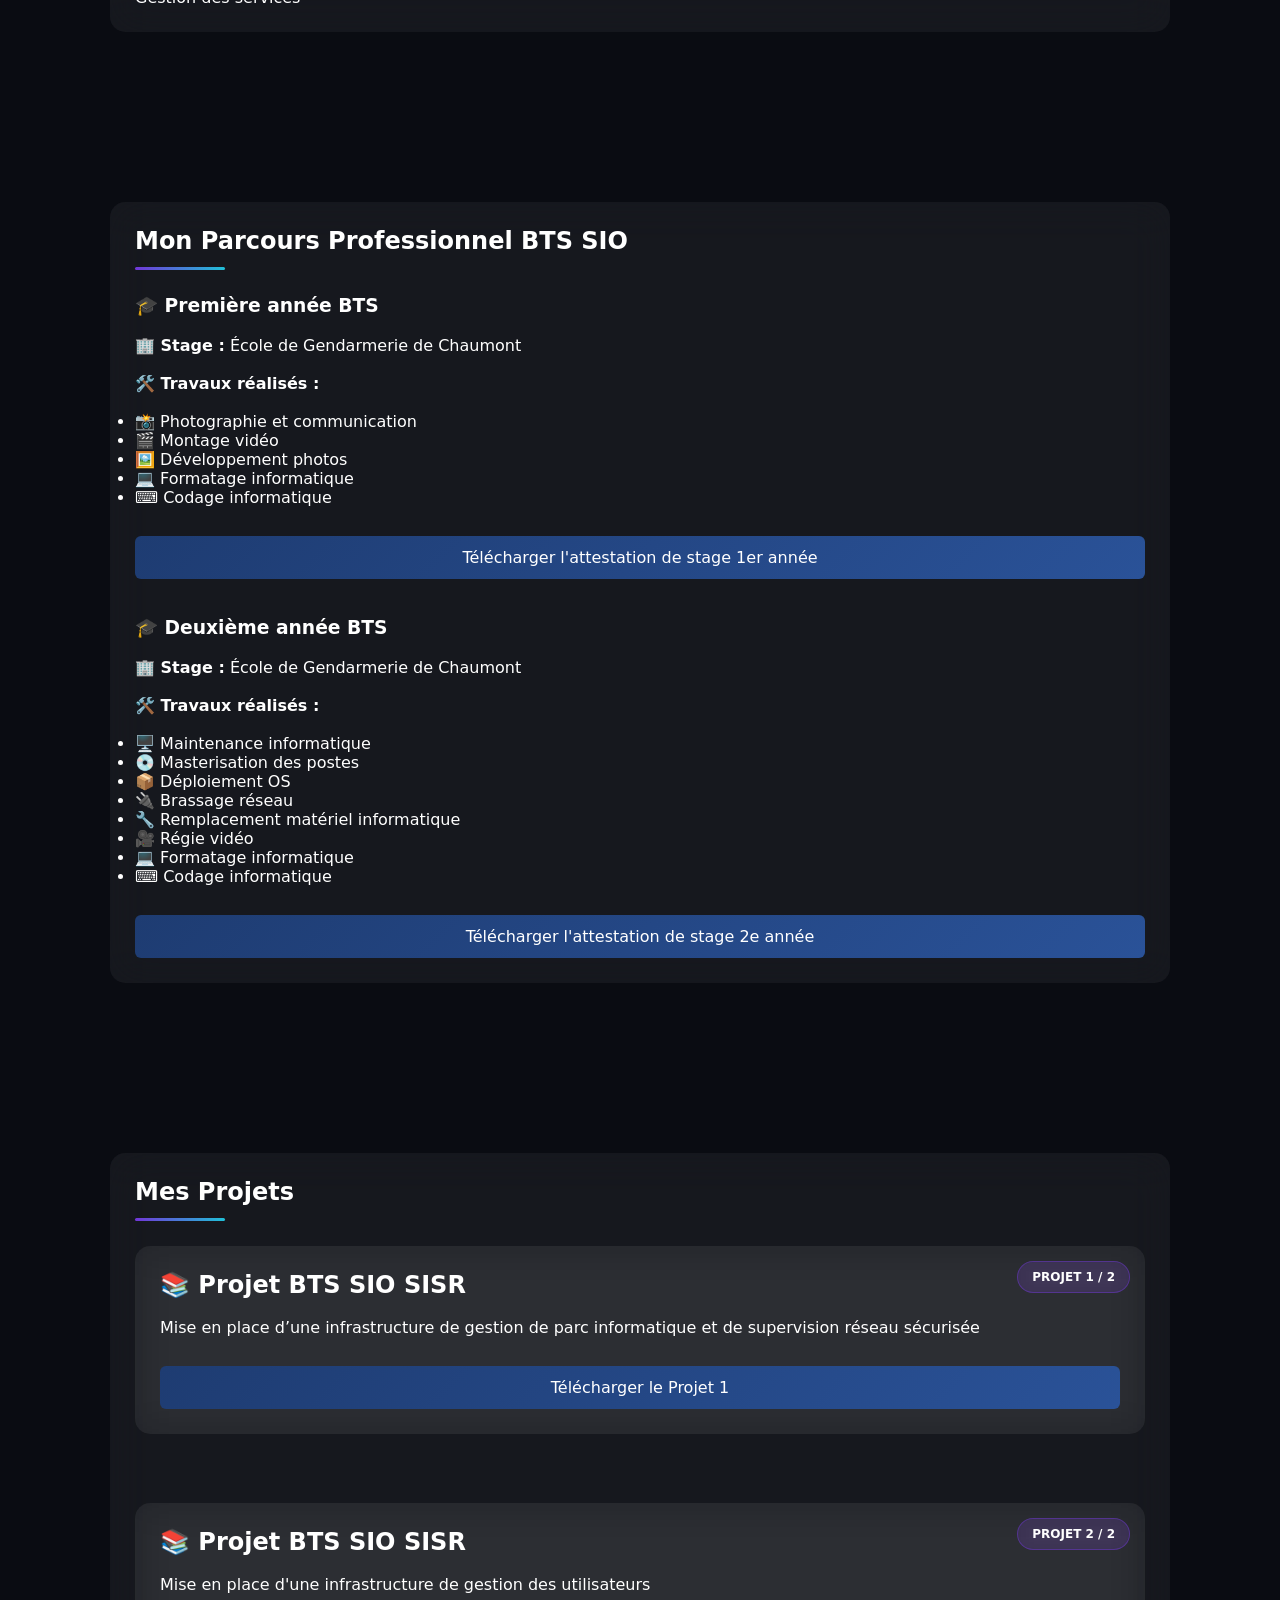
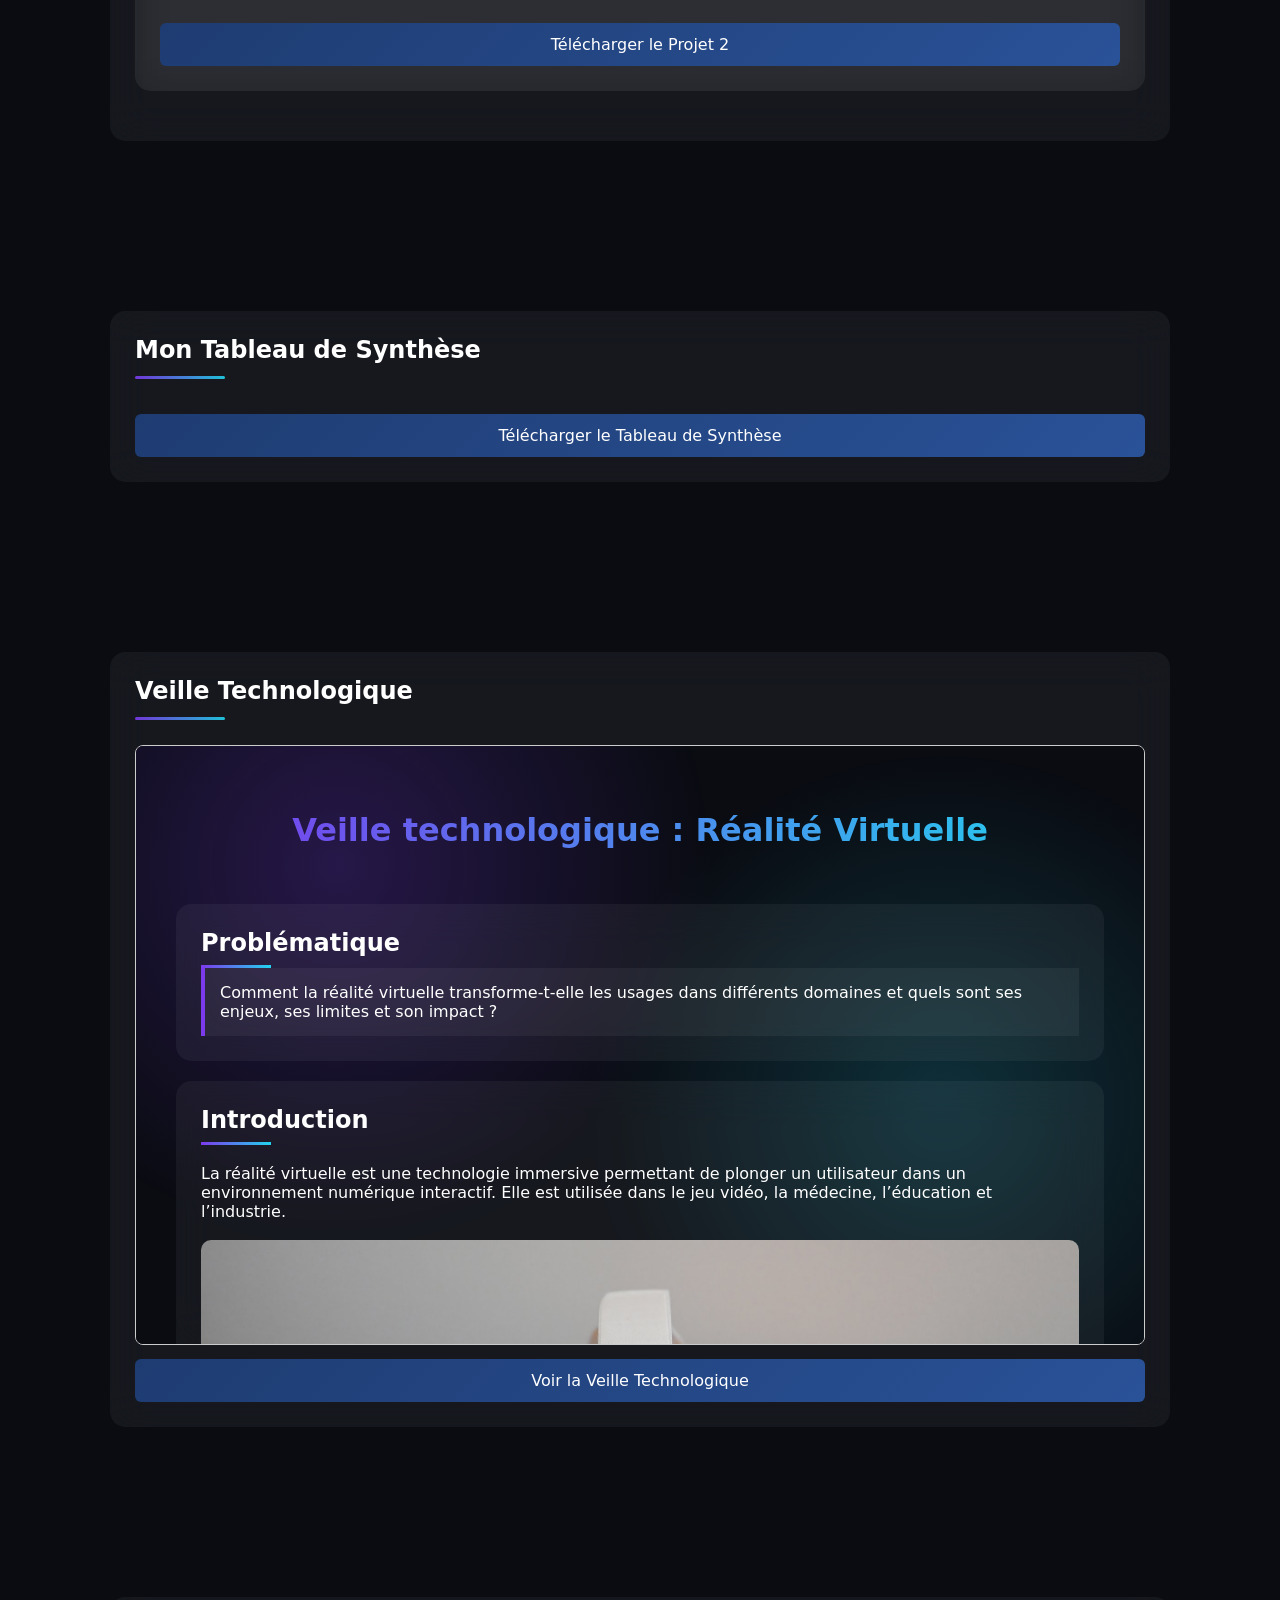
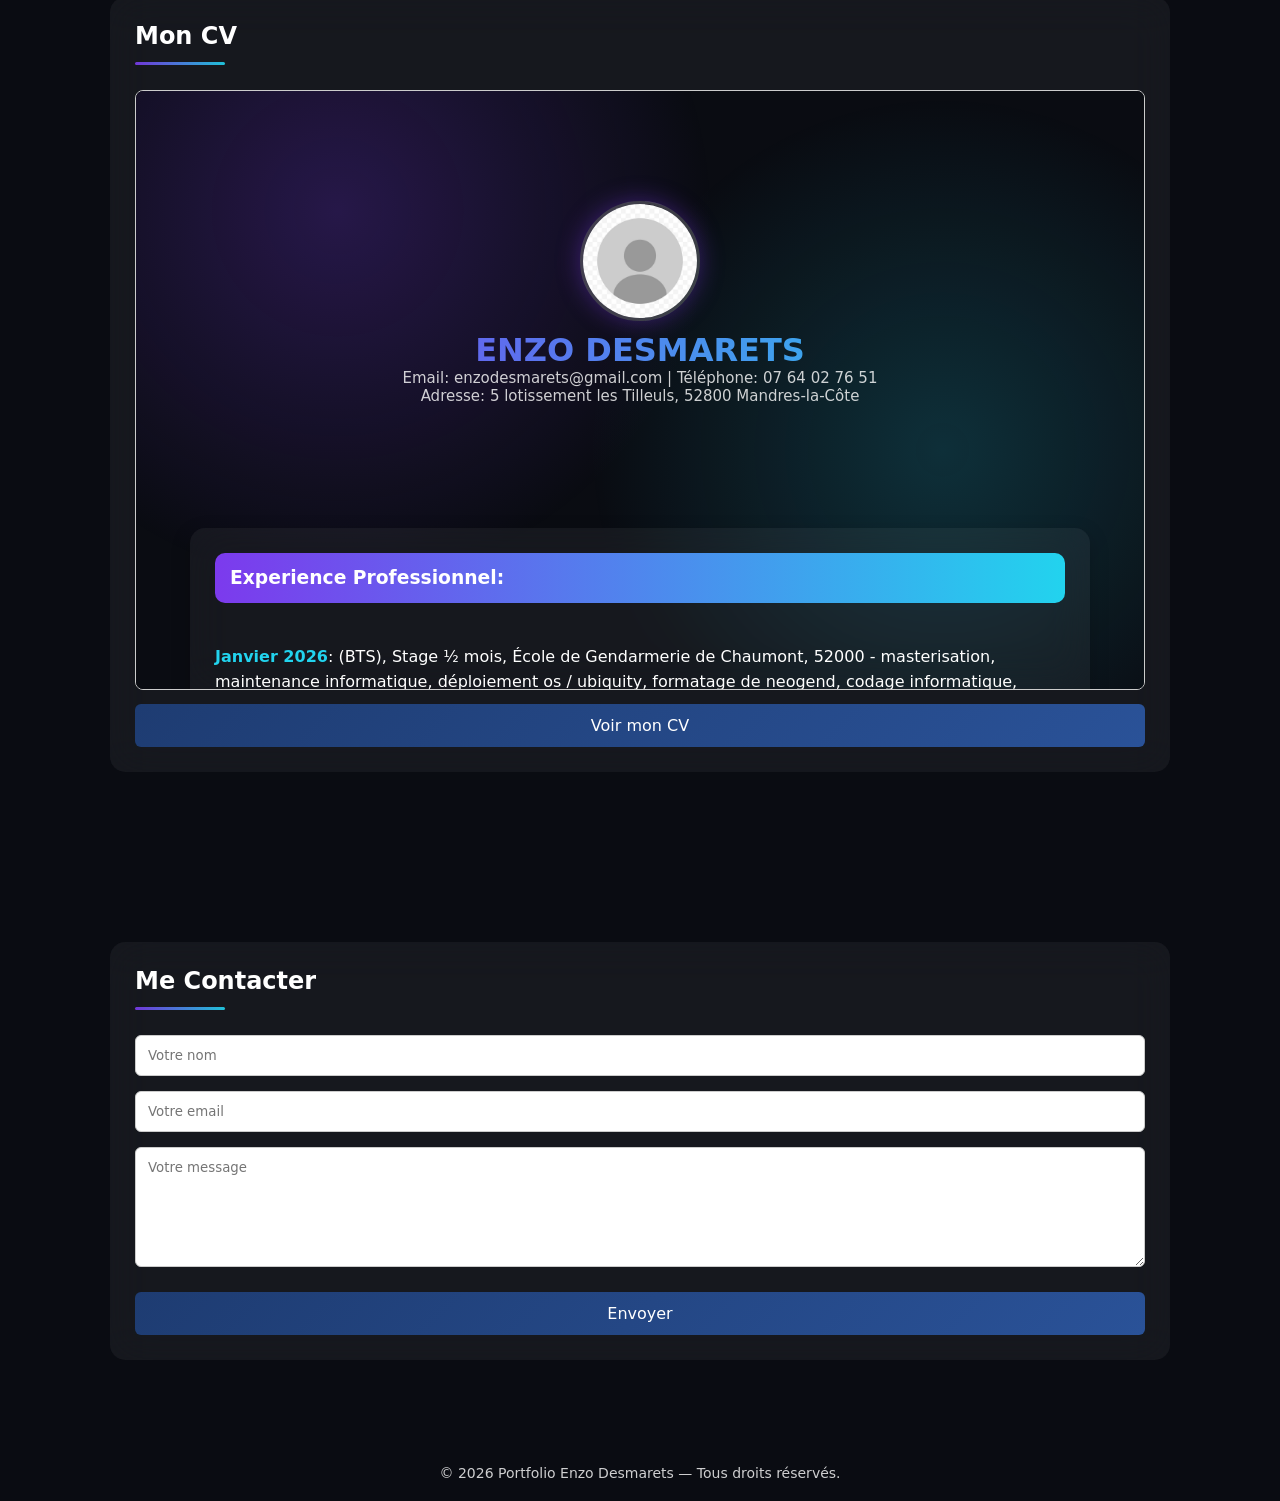
==== commit 518fcbb7: "Update index.html" ====
--- a/index.html
+++ b/index.html
@@ -437,7 +437,7 @@
       Télécharger l'attestation de stage 1er année
  </button>
 </a>
-
+        <br>
         <br><br>
         <h3>🎓 Deuxième année BTS</h3>
         <br>
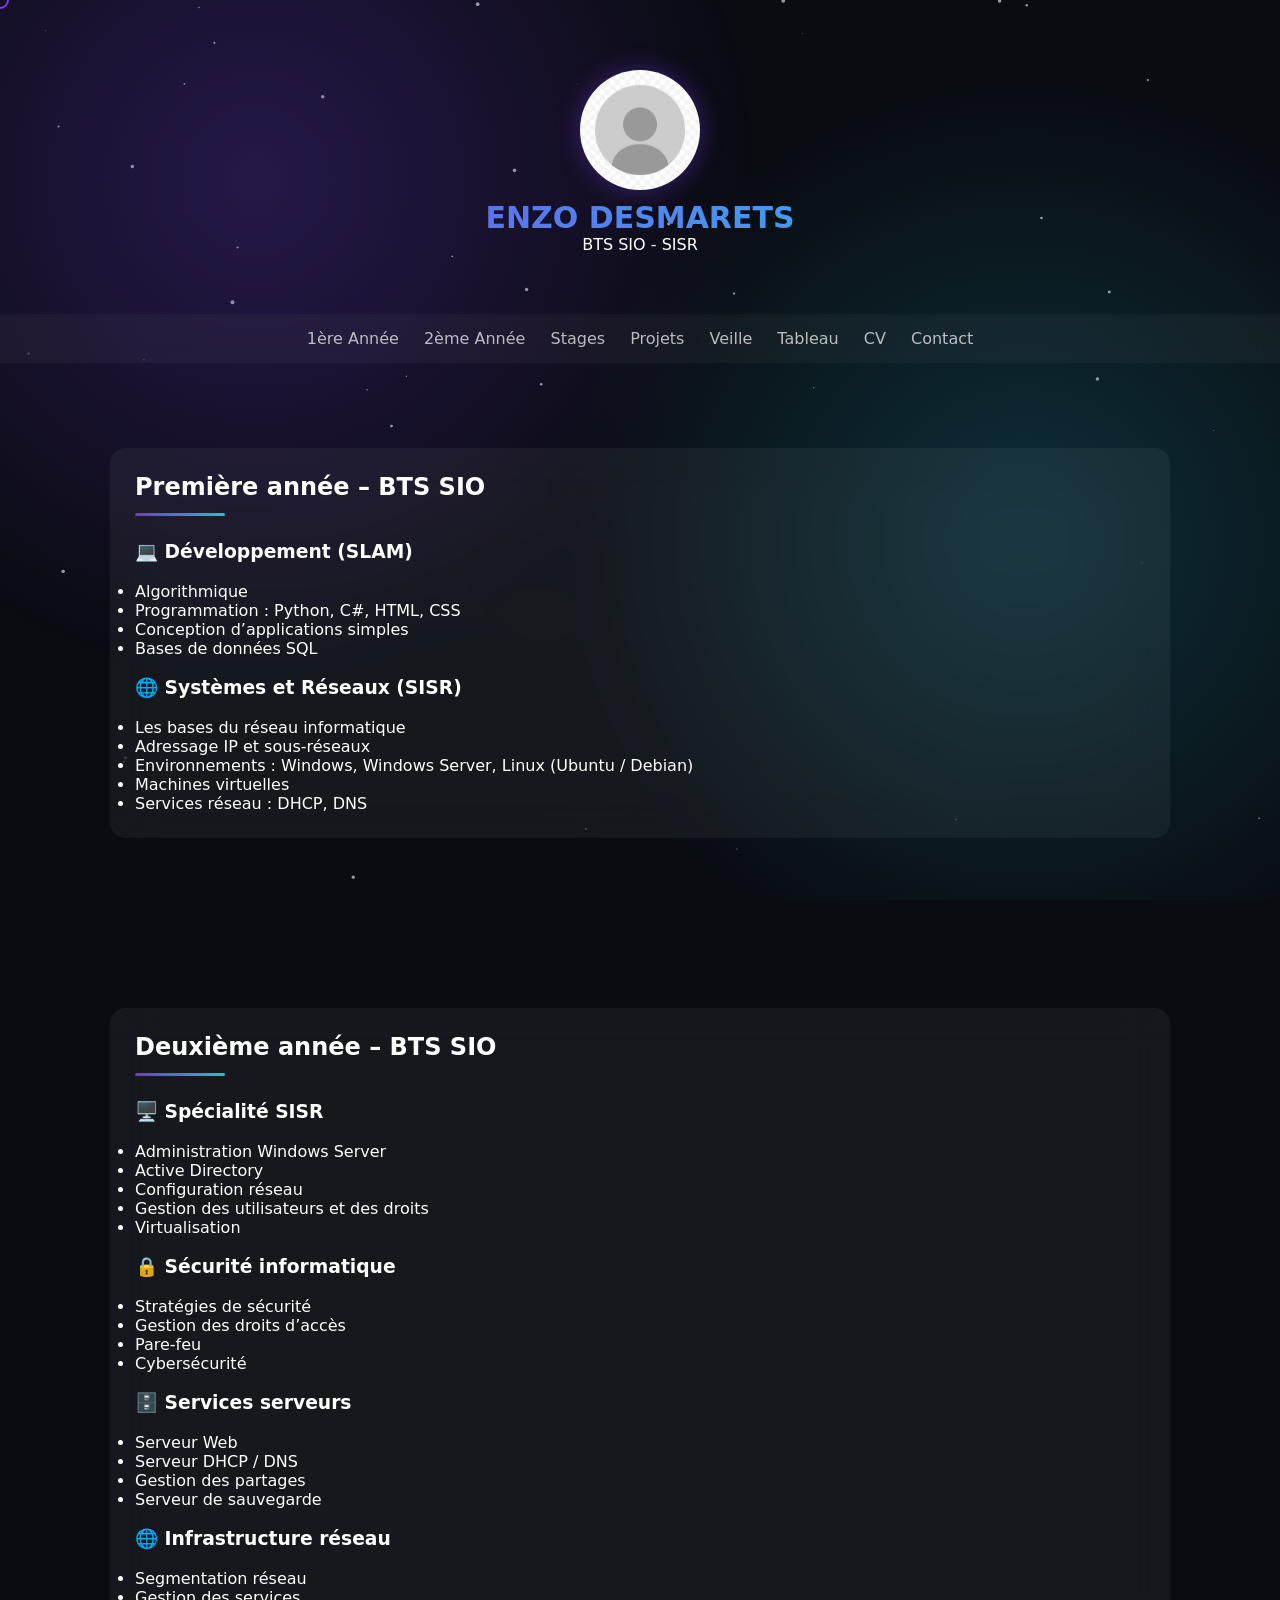
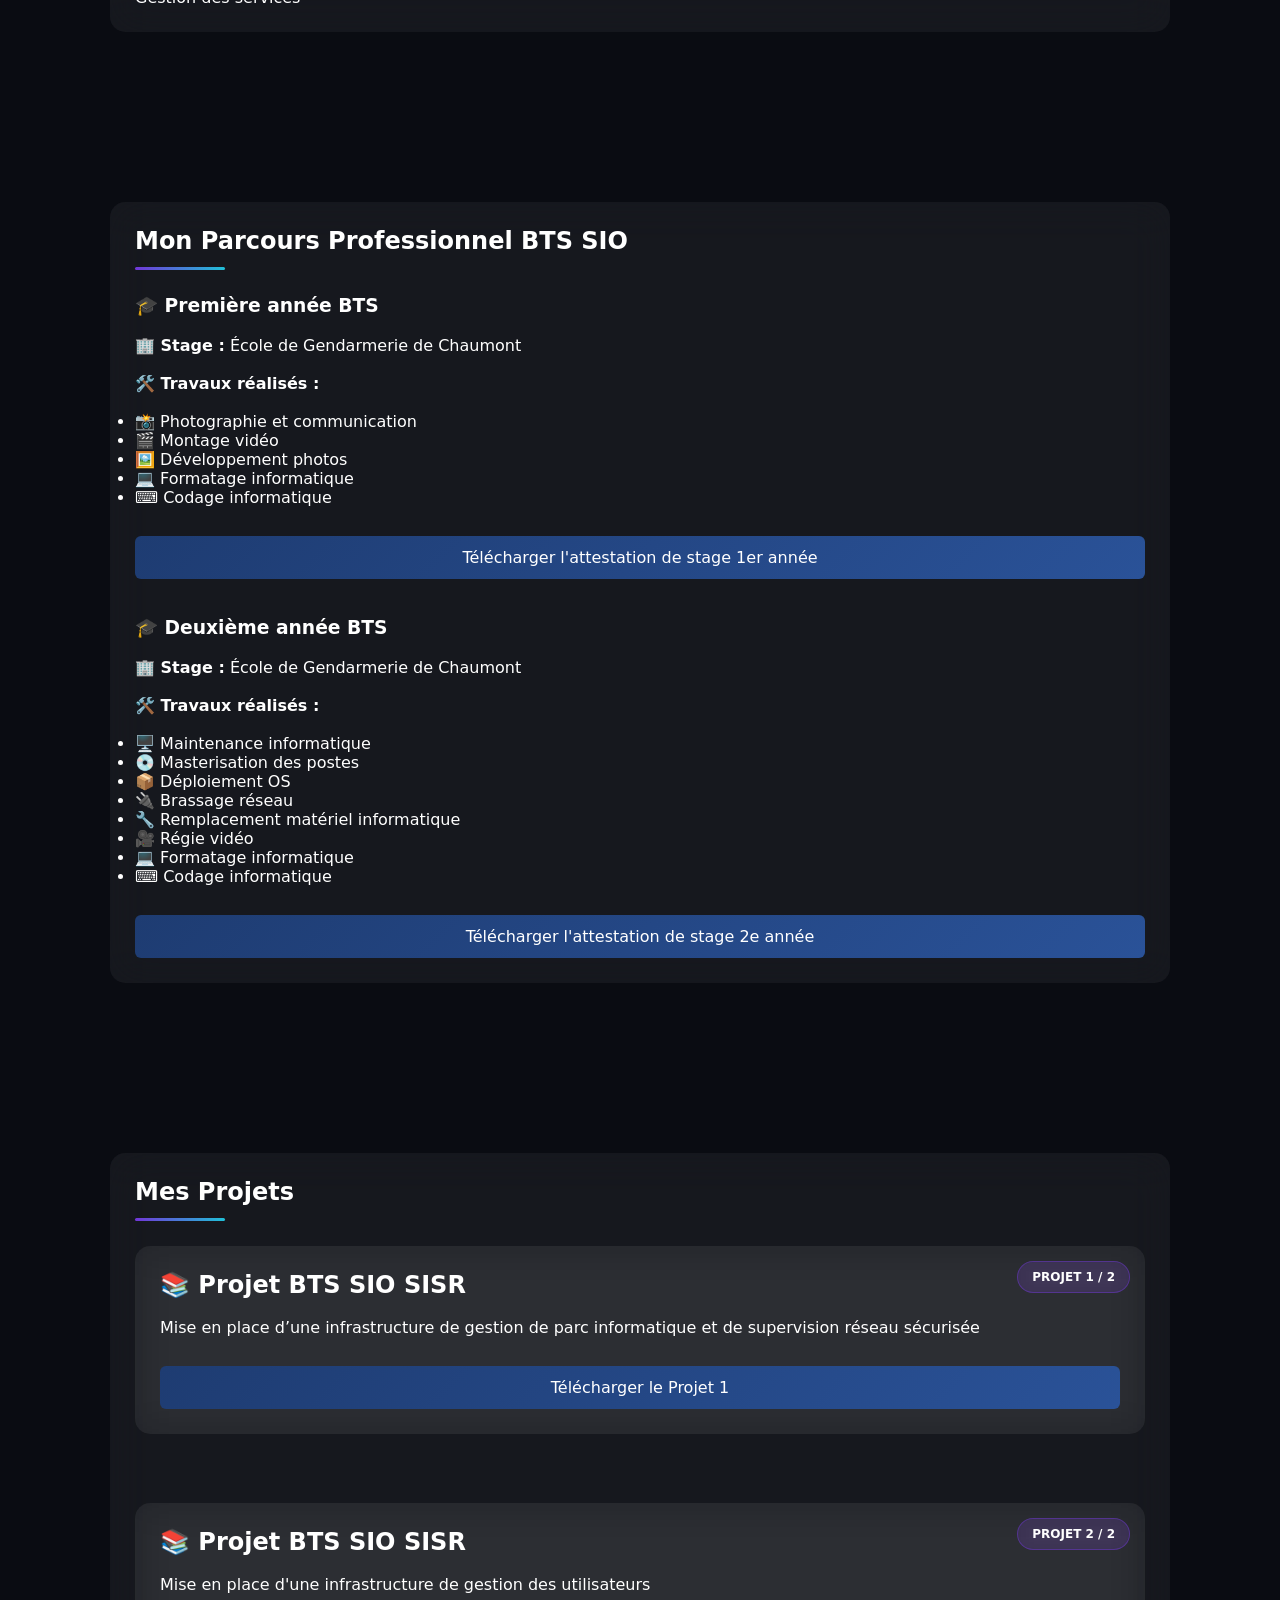
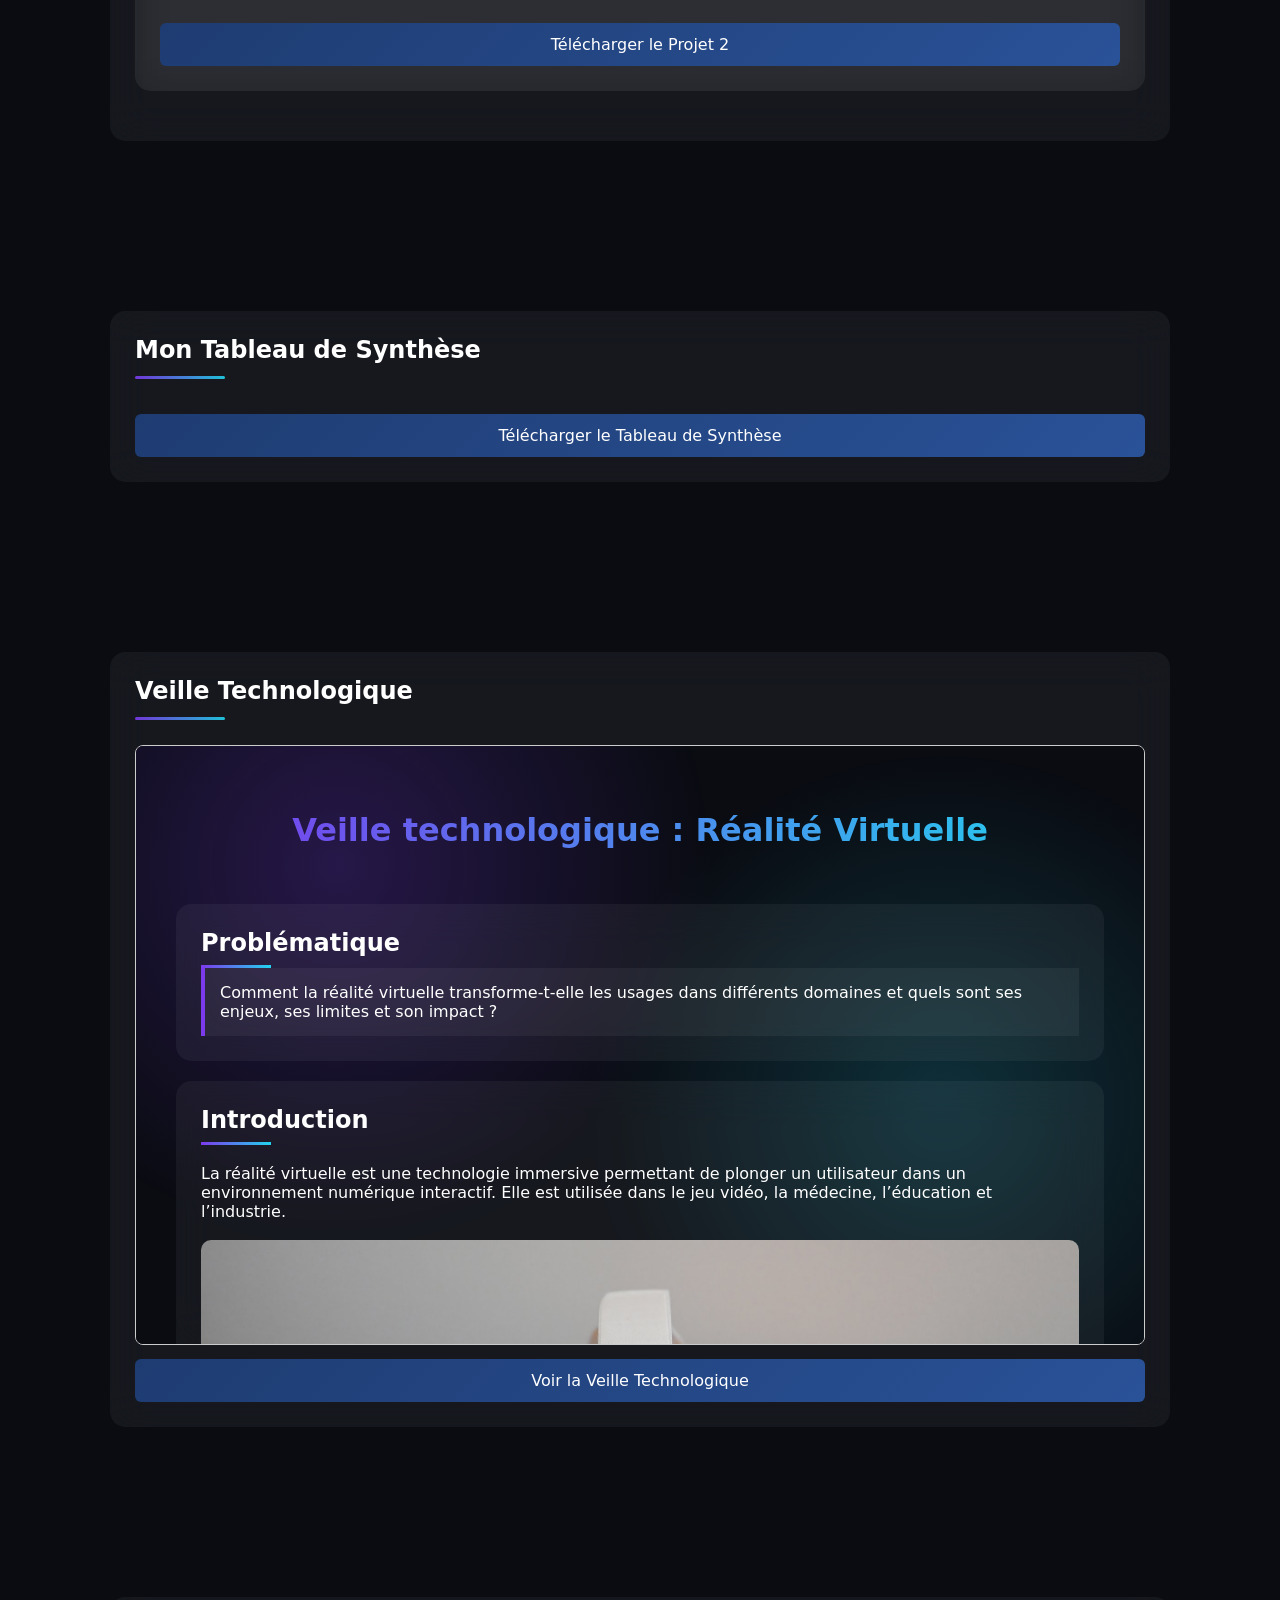
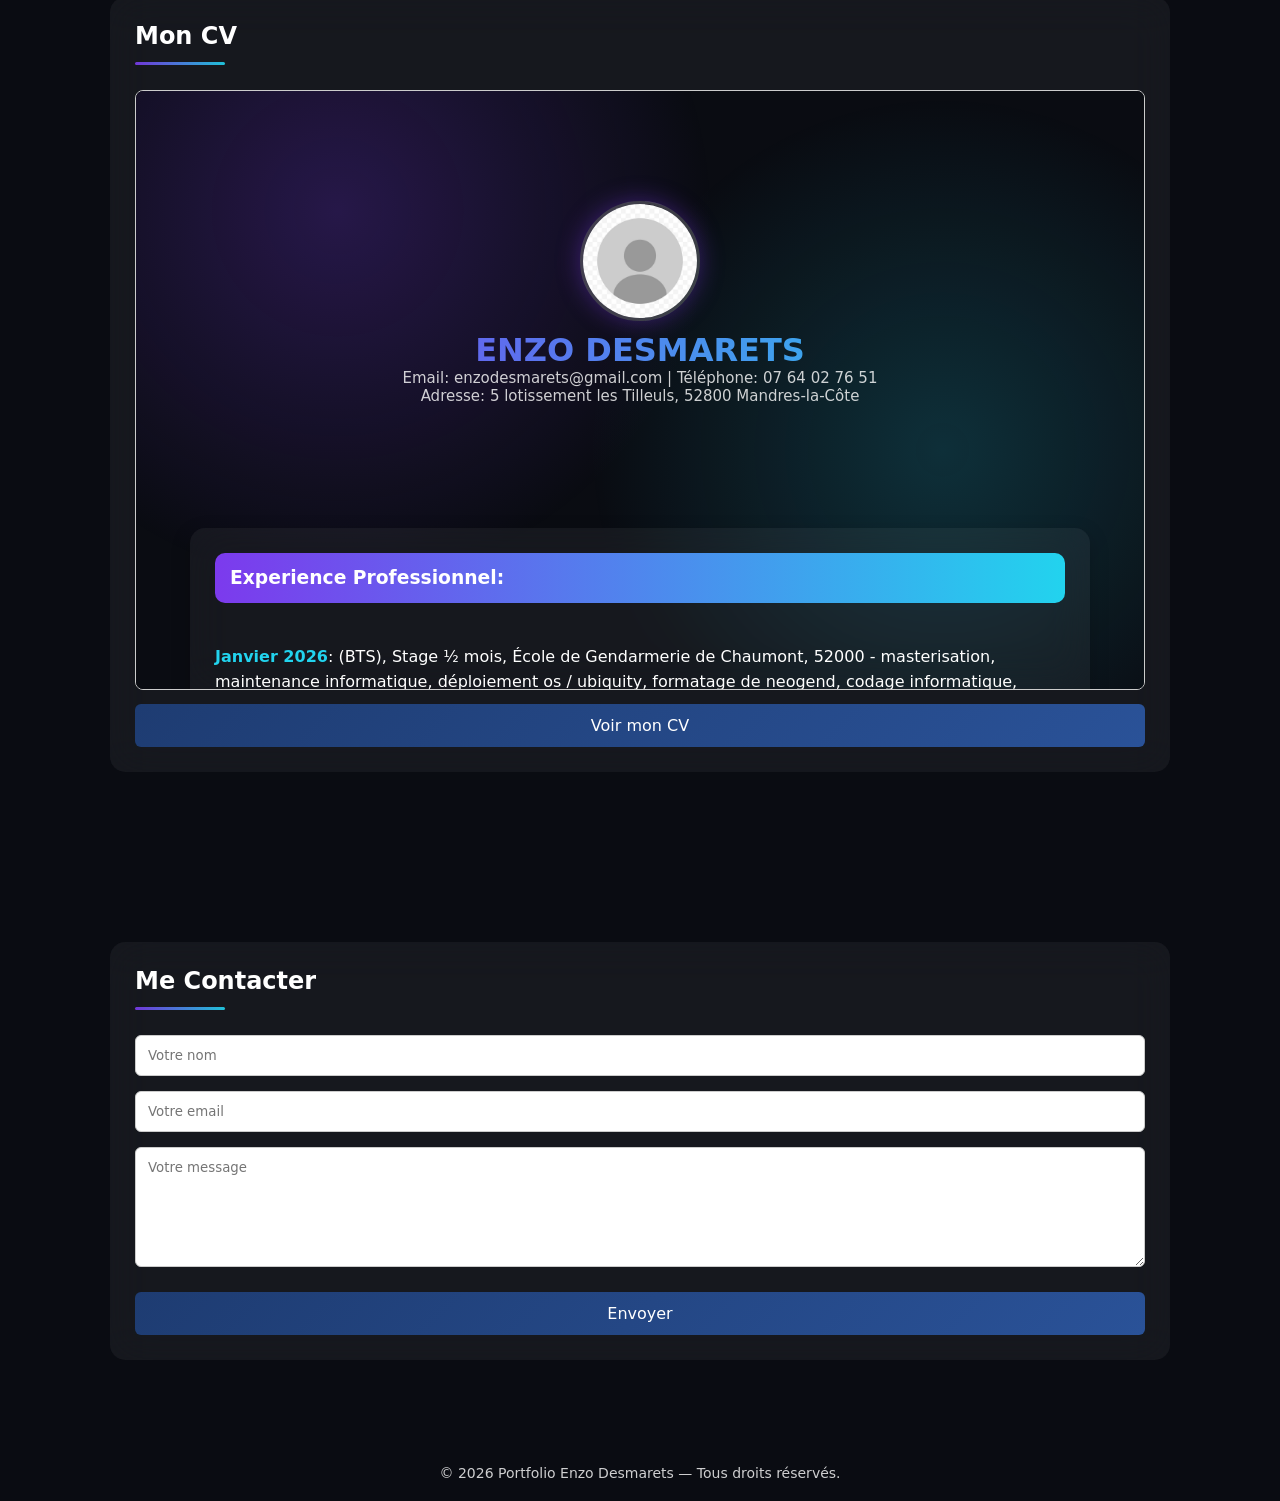
==== commit 78d8a159: "Update index.html" ====
--- a/index.html
+++ b/index.html
@@ -540,7 +540,7 @@
 
 <h2>Mon Tableau de Synthèse</h2>
 <div class="divider"></div>
-<a href="Tableau_de_synthese_2026.xlsx">
+<a href="Tableau_de_synthese_2026 (2).xlsx">
  <button style="
       width: 100%;
       padding: 12px;
